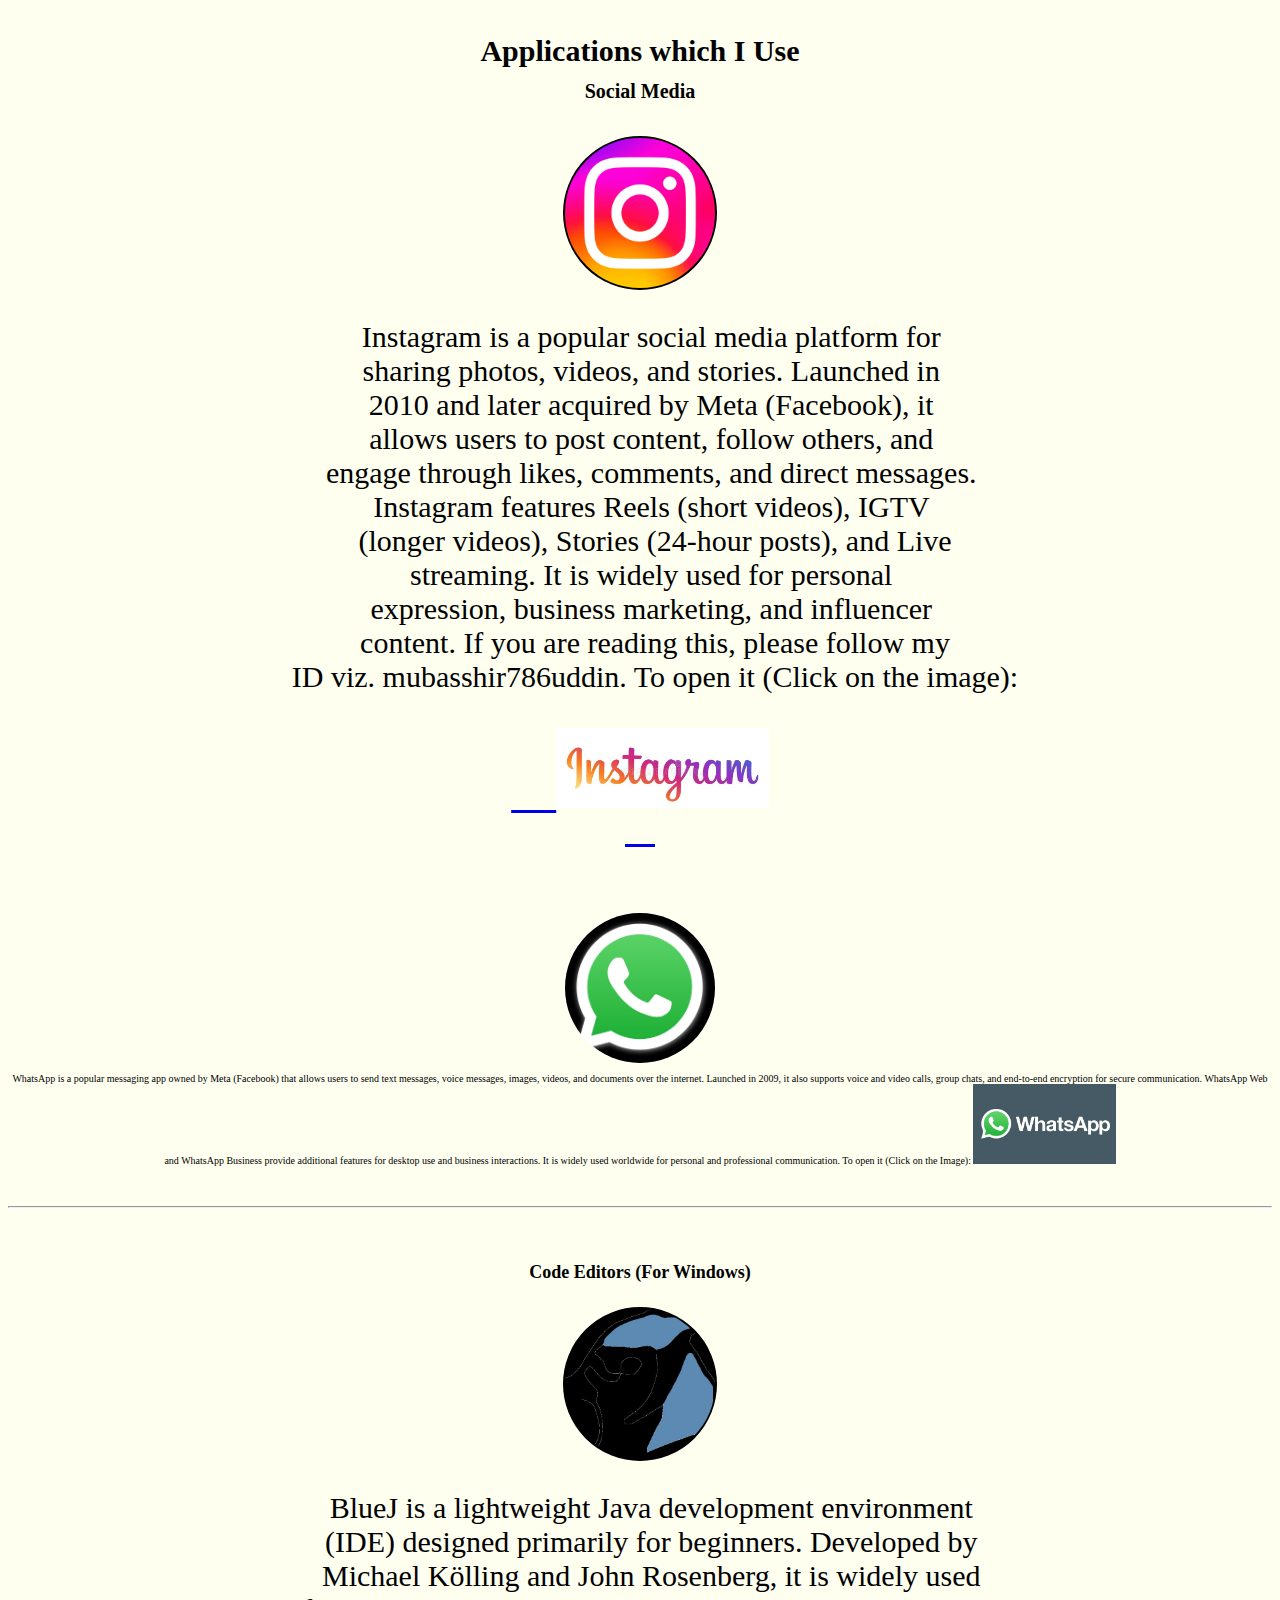
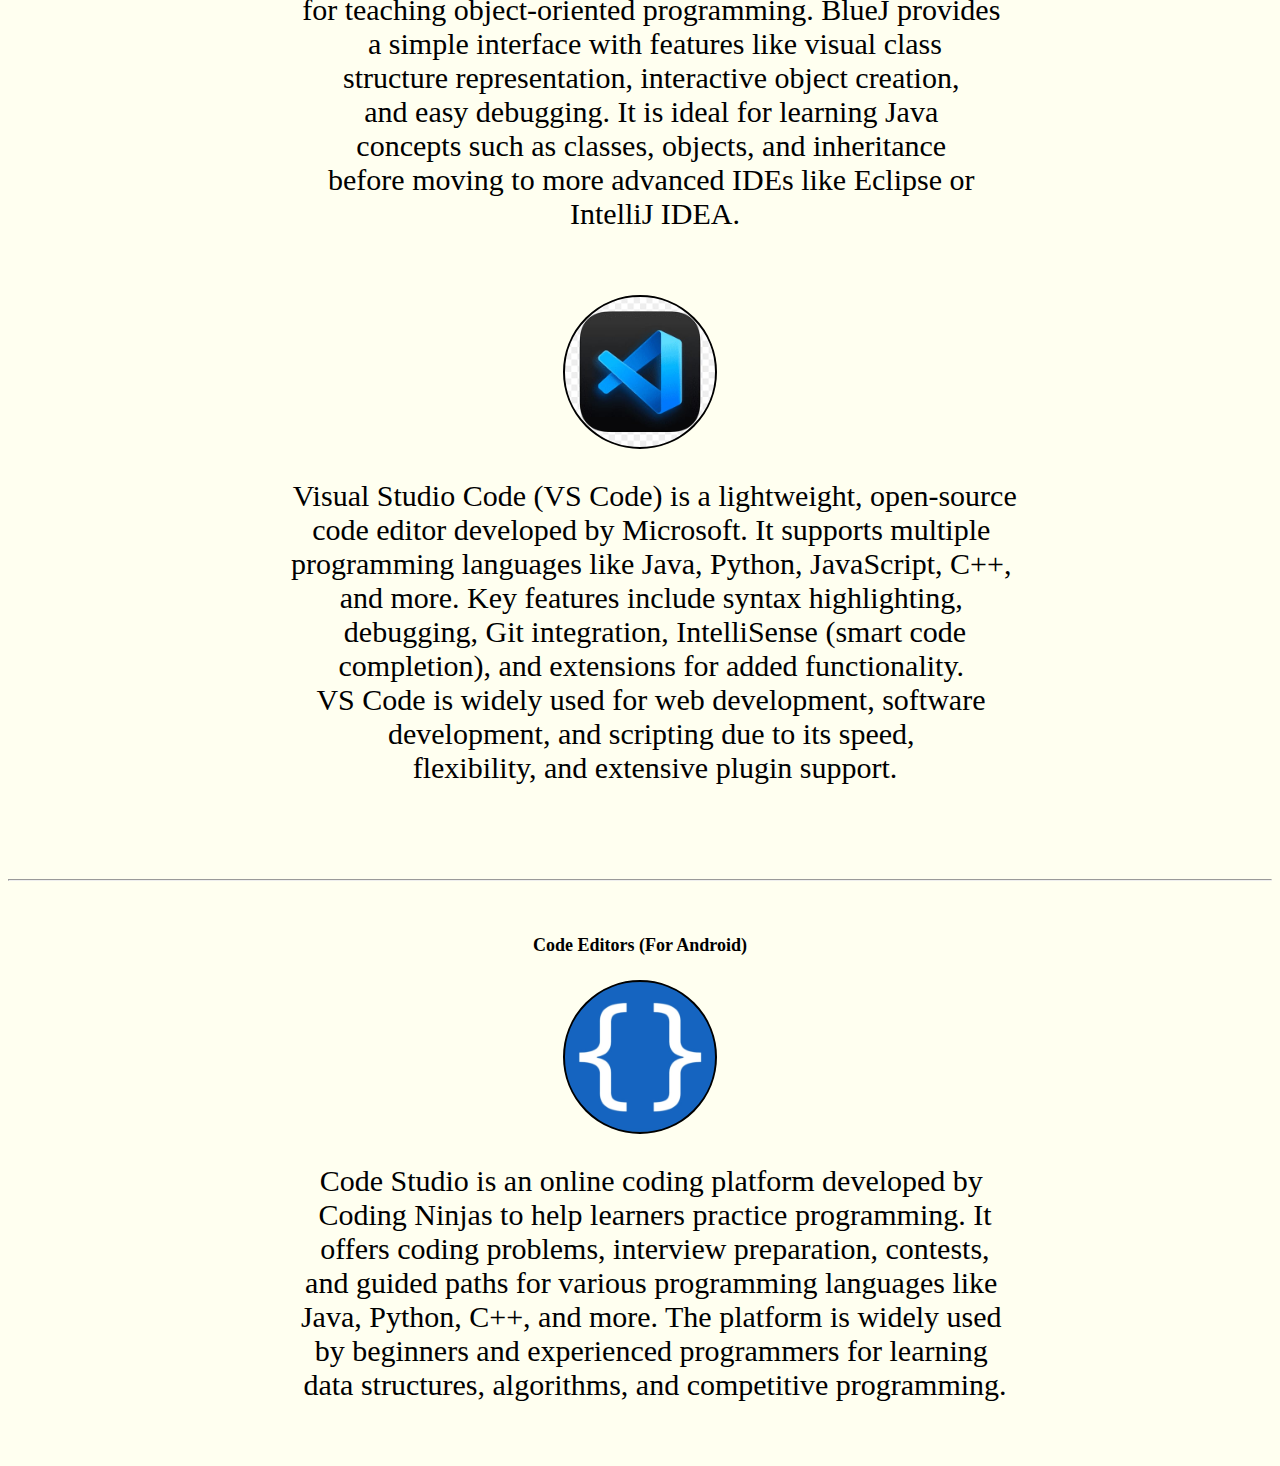
==== application.html @ 3424e520 "Update application.html" ====
<!DOCTYPE html>
<html>
<head>
  <title>Application</title>
  <link rel="stylesheet" href="styl.css">
</head>
<body>
  <header>
  <h2><b>Applications which I Use</b></h2>
  <h4>Social Media</h4>
  </header>
    <div class="container">
      <div class="profile-pic"></div>   
  </div>
  <main>
    <section>
      <pre id="one">
    Instagram is a popular social media platform for 
    sharing photos, videos, and stories. Launched in 
    2010 and later acquired by Meta (Facebook), it 
    allows users to post content, follow others, and 
    engage through likes, comments, and direct messages. 
    Instagram features Reels (short videos), IGTV 
    (longer videos), Stories (24-hour posts), and Live
    streaming. It is widely used for personal 
    expression, business marketing, and influencer 
    content. If you are reading this, please follow my
    ID viz. mubasshir786uddin. To open it (Click on the image):
    <a href="https://www.instagram.com/">
      <img src="Insta.jpg" height="80">
    </a>
      </pre>
    </section>

    <div class="container2">
      <div class="profile-pic2"></div>   
  </div>
    <section>
      <p id="three">
    WhatsApp is a popular messaging app owned by Meta 
    (Facebook) that allows users to send text messages, 
    voice messages, images, videos, and documents over the 
    internet. Launched in 2009, it also supports voice and 
    video calls, group chats, and end-to-end encryption 
    for secure communication. WhatsApp Web and WhatsApp 
    Business provide additional features for desktop use 
    and business interactions. It is widely used worldwide 
    for personal and professional communication. To open it (Click on the Image):
        
    <a href="https://www.whatsapp.com/">
      <img src="What.jpg" height="80">
    </a>
      </p>
    </section>
  </main>
  <br/>
  <hr />
  <br/>
  <h4>Code Editors (For Windows)</h4>

<div class="container3">
      <div class="profile-pic3"></div>   
  </div>
  <pre id="four">
    BlueJ is a lightweight Java development environment 
    (IDE) designed primarily for beginners. Developed by 
    Michael Kölling and John Rosenberg, it is widely used 
    for teaching object-oriented programming. BlueJ provides 
    a simple interface with features like visual class
    structure representation, interactive object creation, 
    and easy debugging. It is ideal for learning Java 
    concepts such as classes, objects, and inheritance 
    before moving to more advanced IDEs like Eclipse or 
    IntelliJ IDEA.
  </pre>

  <div class="container4">
      <div class="profile-pic4"></div>   
  </div>
  <pre id="five">
    Visual Studio Code (VS Code) is a lightweight, open-source
    code editor developed by Microsoft. It supports multiple 
    programming languages like Java, Python, JavaScript, C++, 
    and more. Key features include syntax highlighting, 
    debugging, Git integration, IntelliSense (smart code
    completion), and extensions for added functionality. 
    VS Code is widely used for web development, software 
    development, and scripting due to its speed, 
    flexibility, and extensive plugin support.
  </pre>
  <br/>
  <hr />
  <br/>
  <h4>Code Editors (For Android)</h4>

  <div class="container5">
      <div class="profile-pic5"></div>   
  </div>
  <pre id="six">
    Code Studio is an online coding platform developed by 
    Coding Ninjas to help learners practice programming. It
    offers coding problems, interview preparation, contests,
    and guided paths for various programming languages like 
    Java, Python, C++, and more. The platform is widely used 
    by beginners and experienced programmers for learning 
    data structures, algorithms, and competitive programming.
  </pre>

</body>
</html>
---- styl.css ----
body{
  background-color: #FFFFF0;
  text-align: center;
  font-family: "Times New Roman"
}
#one{
  font-size: 30px;
  font-family: "Times New Roman";
}
header{
  font-family: "Georgia";
    font-size: 22px;
 /* Keeps it fixed at the top */
    margin: 0;
    padding: 0;
    top:0;
    left: 0;
    width: 100%; /* Full width */
    background-color: #FFFFF0; /* Adjust as needed */
    text-align: center; /* Centers the text */
    padding: 10px 0; /* Adds space inside the header */
    font-size: 20px; /* Adjust font size if needed */
  line-height: 15px 
}
body {
    font-size: 18px;
}
/* Make the outer container take full viewport height */
.outer-container {
    display: flex;
    justify-content: center; /* Center horizontally */
    align-items: center; /* Center vertically */
    height: 100vh; /* Full viewport height */
}

/* Centering the image div inside */
.container {
    display: flex;
    justify-content: center;
    align-items: center;
    width: 100%; /* Ensure full width */
}

/* Styling the circular image */
.profile-pic {
    background-image: url("Instagram.png");
    background-size: cover;
    background-position: center;
    border: 2px solid black;
    height: 150px;
    width: 150px;
    border-radius: 50%;
}
/* Make the outer container take full viewport height */
.outer-container {
    display: flex;
    justify-content: center; /* Center horizontally */
    align-items: center; /* Center vertically */
    height: 100vh; /* Full viewport height */
}

/* Centering the image div inside */
.container2 {
    display: flex;
    justify-content: center;
    align-items: center;
    width: 100%; /* Ensure full width */
}

/* Styling the circular image */
.profile-pic2 {
    background-image: url("WhatsApp.png");
    background-size: cover;
    background-position: center;
    height: 150px;
    width: 150px;
    border-radius: 50%;
}
#three{
  font-family: "Times New Roman";
  font-size: 10px;
}
/* Make the outer container take full viewport height */
.outer-container {
    display: flex;
    justify-content: center; /* Center horizontally */
    align-items: center; /* Center vertically */
    height: 100vh; /* Full viewport height */
}

/* Centering the image div inside */
.container3 {
    display: flex;
    justify-content: center;
    align-items: center;
    width: 100%; /* Ensure full width */
}

/* Styling the circular image */
.profile-pic3 {
    background-image: url("Bluej.png");
    background-size: cover;
    background-position: center;
    border: 2px solid black;
    height: 150px;
    width: 150px;
    border-radius: 50%;
}
#four{
  font-family: "Times New Roman";
  font-size: 30px;
}
/* Make the outer container take full viewport height */
.outer-container {
    display: flex;
    justify-content: center; /* Center horizontally */
    align-items: center; /* Center vertically */
    height: 100vh; /* Full viewport height */
}

/* Centering the image div inside */
.container4 {
    display: flex;
    justify-content: center;
    align-items: center;
    width: 100%; /* Ensure full width */
}

/* Styling the circular image */
.profile-pic4 {
    background-image: url("VS Code.png");
    background-size: cover;
    background-position: center;
    border: 2px solid black;
    height: 150px;
    width: 150px;
    border-radius: 50%;
}
#five{
  font-family: "Times New Roman";
  font-size: 30px;
}
/* Make the outer container take full viewport height */
.outer-container {
    display: flex;
    justify-content: center; /* Center horizontally */
    align-items: center; /* Center vertically */
    height: 100vh; /* Full viewport height */
}

/* Centering the image div inside */
.container5 {
    display: flex;
    justify-content: center;
    align-items: center;
    width: 100%; /* Ensure full width */
}

/* Styling the circular image */
.profile-pic5 {
    background-image: url("Code.jpg");
    background-size: cover;
    background-position: center;
    border: 2px solid black;
    height: 150px;
    width: 150px;
    border-radius: 50%;
}
#six{
  font-family: "Times New Roman";
  font-size: 30px;
}
/* Medium devices (Tablets: 768px - 1024px) */
@media (max-width: 1024px) {
    body {
        font-size: 16px;
    }
}

/* Small devices (Mobile phones: 480px - 768px) */
@media (max-width: 768px) {
    body {
        font-size: 14px;
    }
}

/* Extra small devices (Very small phones: below 480px) */
@media (max-width: 480px) {
    body {
        font-size: 12px;
    }
}
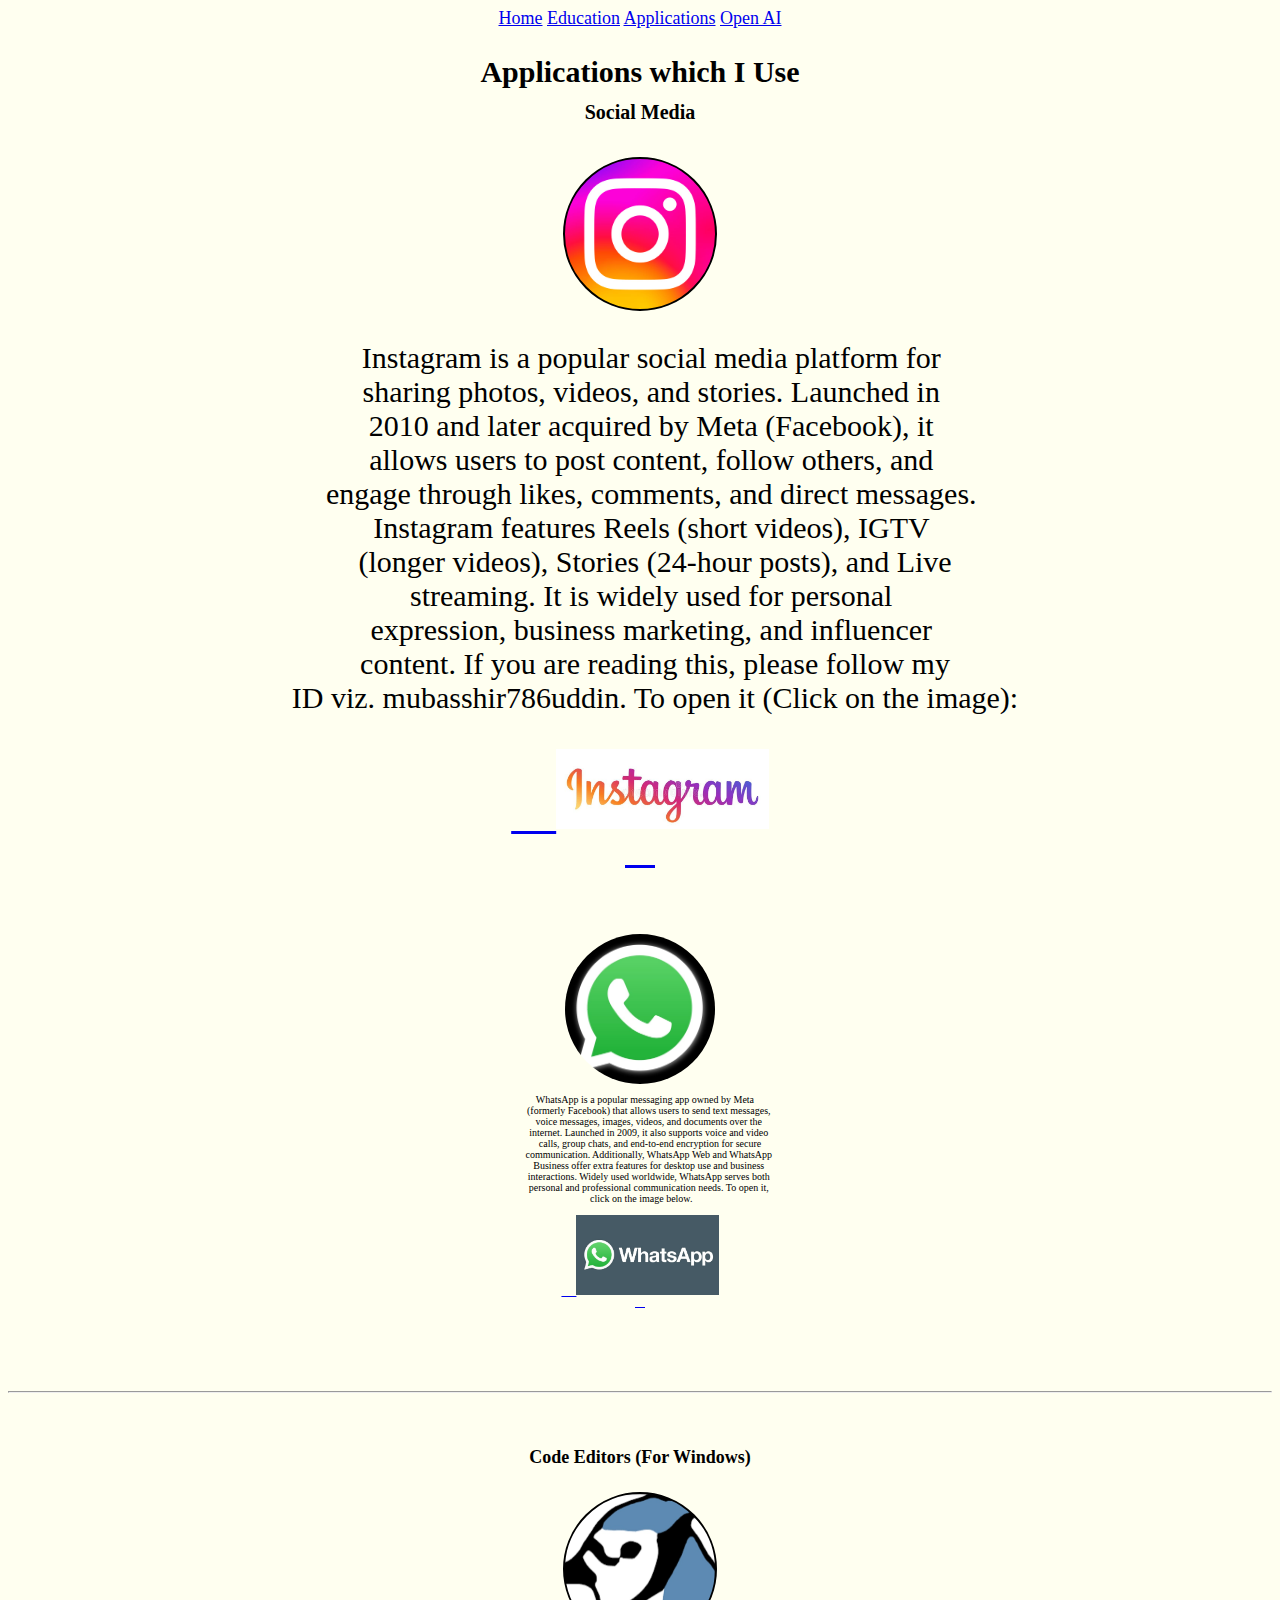
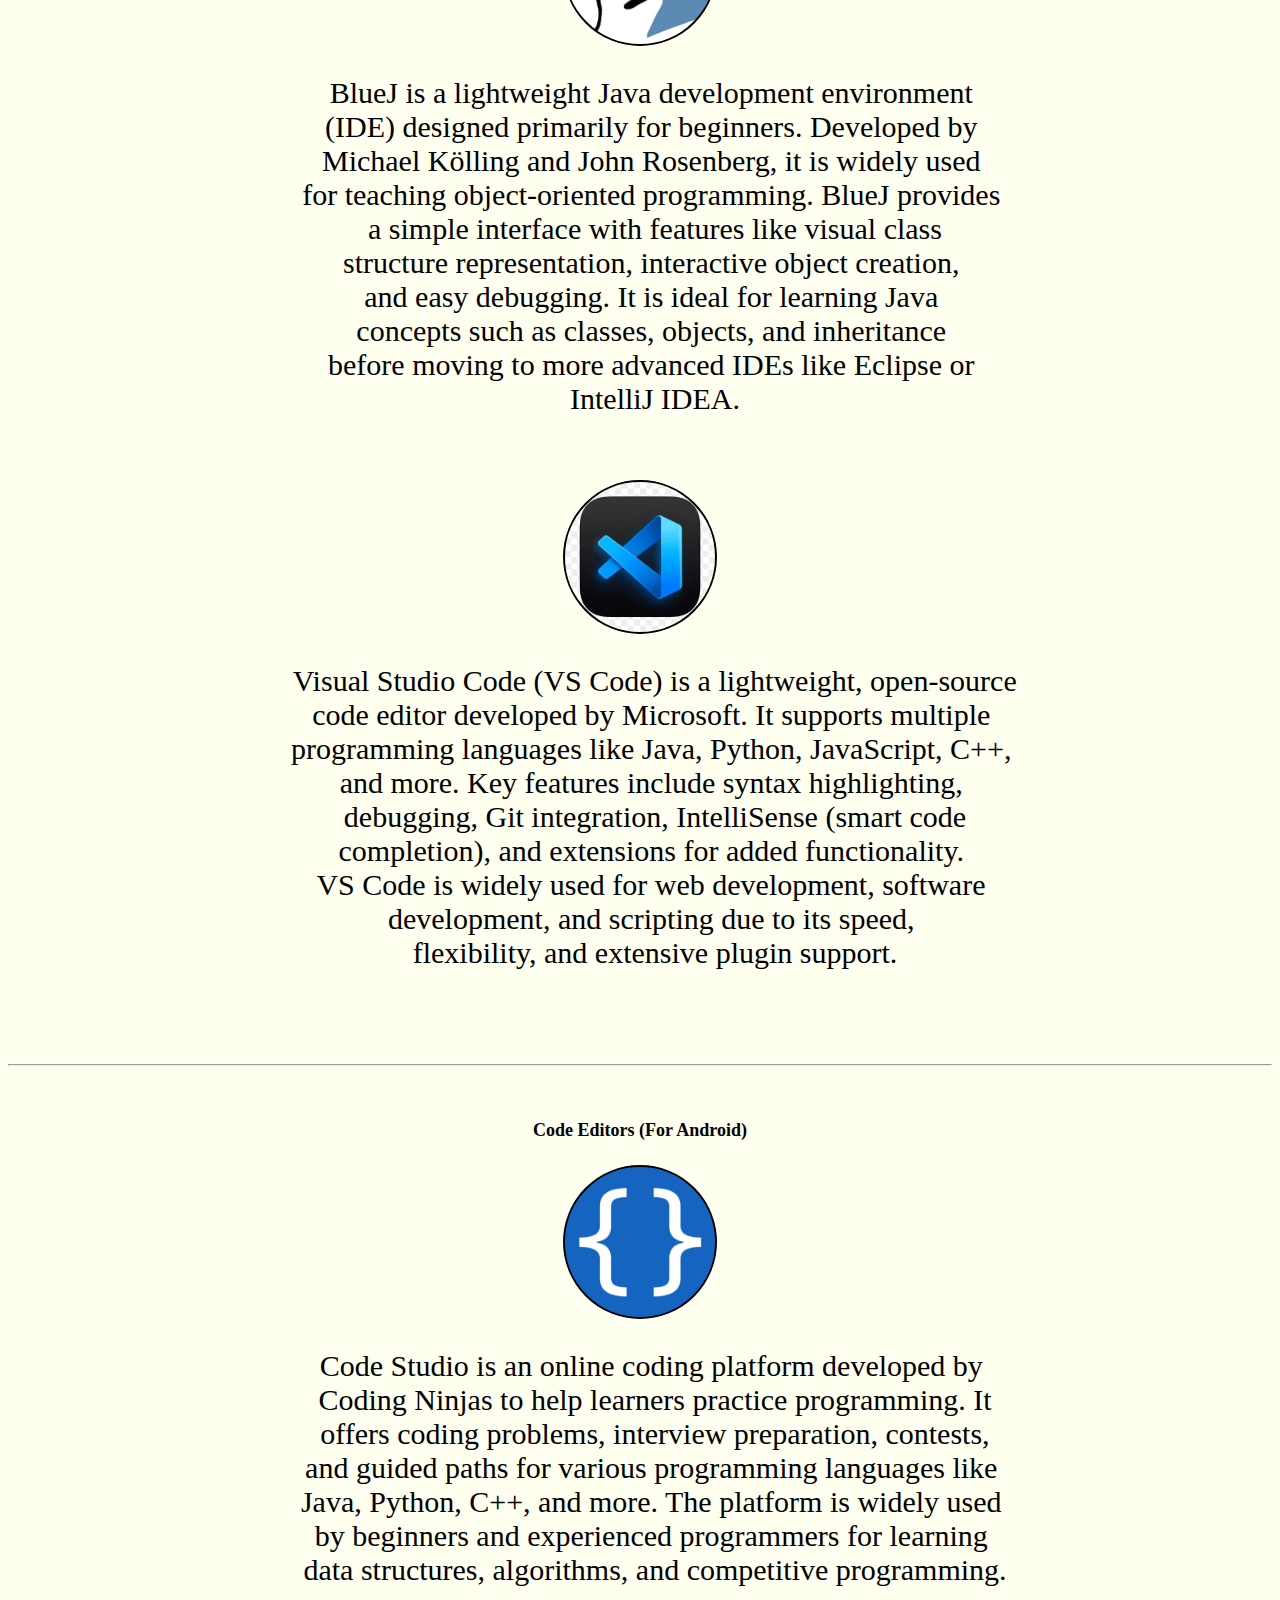
==== commit a8ecaabc: "Update application.html" ====
--- a/application.html
+++ b/application.html
@@ -2,9 +2,18 @@
 <html>
 <head>
   <title>Application</title>
+  <link rel="preconnect" href="https://fonts.googleapis.com">
+<link rel="preconnect" href="https://fonts.gstatic.com" crossorigin>
+<link href="https://fonts.googleapis.com/css2?family=Cookie&family=Corinthia:wght@400;700&family=Engagement&family=Luxurious+Script&family=Pacifico&family=Ubuntu:ital,wght@0,300;0,400;0,500;0,700;1,300;1,400;1,500;1,700&display=swap" rel="stylesheet">
   <link rel="stylesheet" href="styl.css">
 </head>
 <body>
+  <div id="navbar">
+        <a href="index.html">Home</a>
+        <a href="Education.html">Education</a>
+        <a href="application.html">Applications</a>
+          <a href="https://chatgpt.com/">Open AI</a>
+  </div>
   <header>
   <h2><b>Applications which I Use</b></h2>
   <h4>Social Media</h4>
@@ -36,17 +45,17 @@
       <div class="profile-pic2"></div>   
   </div>
     <section>
-      <p id="three">
-    WhatsApp is a popular messaging app owned by Meta 
-    (Facebook) that allows users to send text messages, 
-    voice messages, images, videos, and documents over the 
-    internet. Launched in 2009, it also supports voice and 
-    video calls, group chats, and end-to-end encryption 
-    for secure communication. WhatsApp Web and WhatsApp 
-    Business provide additional features for desktop use 
-    and business interactions. It is widely used worldwide 
-    for personal and professional communication. To open it (Click on the Image):
-        
+      <pre id="three">
+    WhatsApp is a popular messaging app owned by Meta
+        (formerly Facebook) that allows users to send text messages, 
+        voice messages, images, videos, and documents over the 
+        internet. Launched in 2009, it also supports voice and video 
+        calls, group chats, and end-to-end encryption for secure
+        communication. Additionally, WhatsApp Web and WhatsApp 
+        Business offer extra features for desktop use and business 
+        interactions. Widely used worldwide, WhatsApp serves both 
+        personal and professional communication needs. To open it, 
+        click on the image below.       
     <a href="https://www.whatsapp.com/">
       <img src="What.jpg" height="80">
     </a>
@@ -107,4 +116,4 @@
   </pre>
 
 </body>
-</html>
+</html>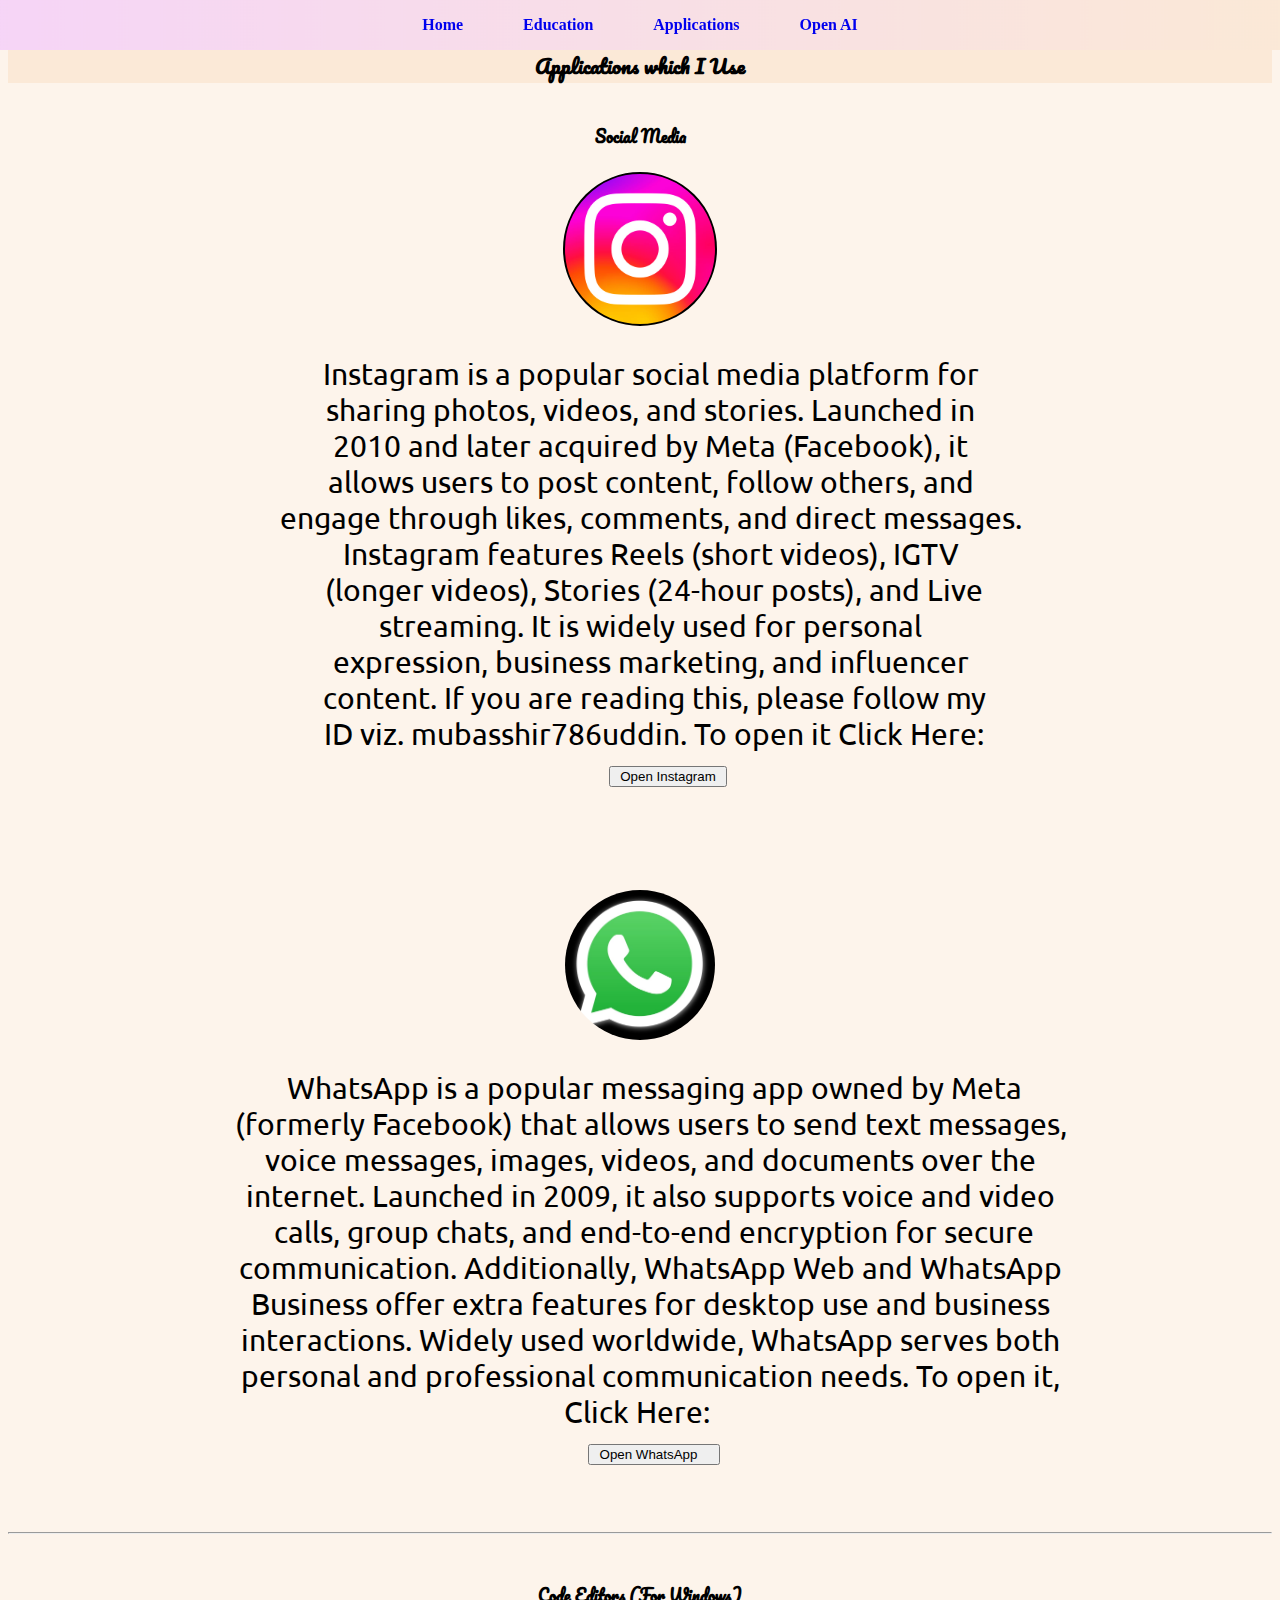
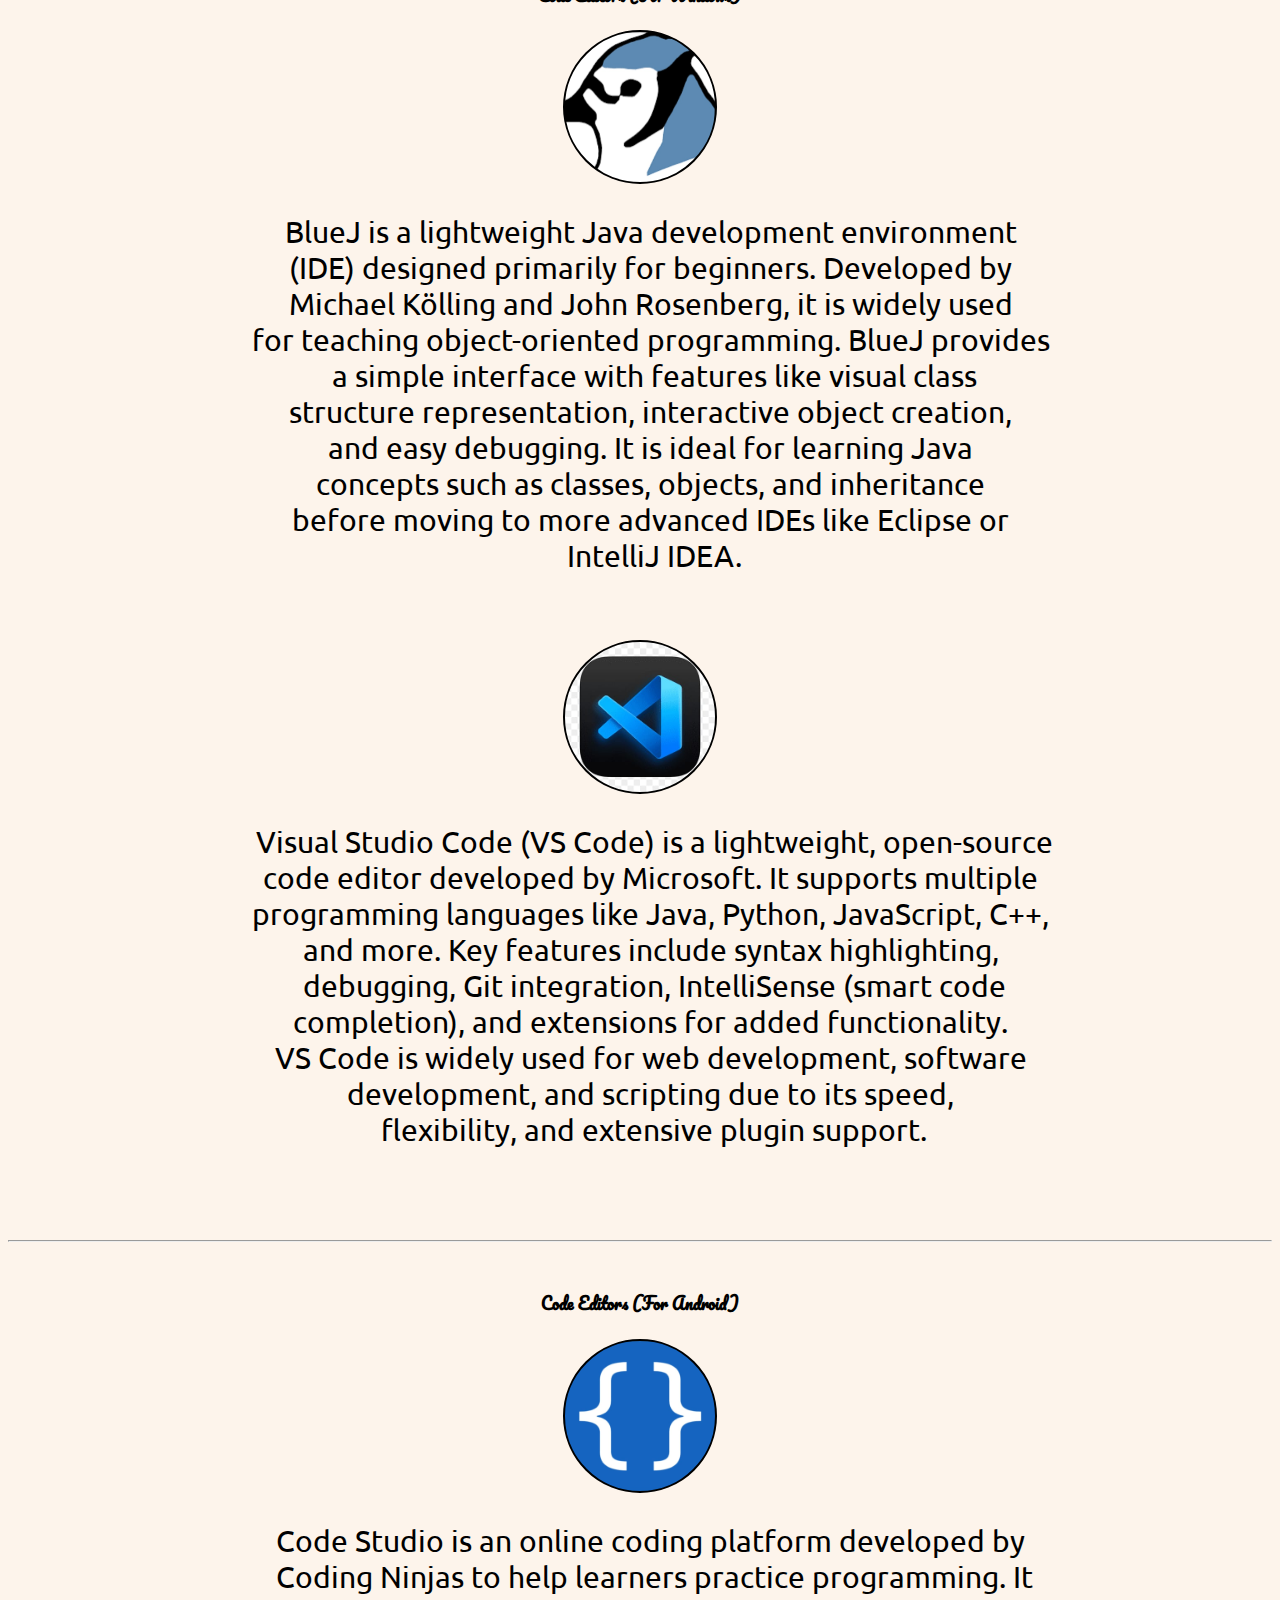
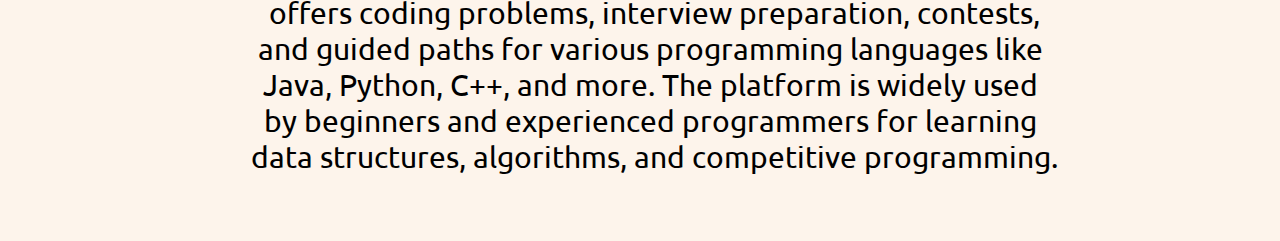
==== commit 1657ddf9: "Update application.html" ====
--- a/application.html
+++ b/application.html
@@ -3,8 +3,8 @@
 <head>
   <title>Application</title>
   <link rel="preconnect" href="https://fonts.googleapis.com">
-<link rel="preconnect" href="https://fonts.gstatic.com" crossorigin>
-<link href="https://fonts.googleapis.com/css2?family=Cookie&family=Corinthia:wght@400;700&family=Engagement&family=Luxurious+Script&family=Pacifico&family=Ubuntu:ital,wght@0,300;0,400;0,500;0,700;1,300;1,400;1,500;1,700&display=swap" rel="stylesheet">
+  <link rel="preconnect" href="https://fonts.gstatic.com" crossorigin>
+  <link href="https://fonts.googleapis.com/css2?family=Cookie&family=Corinthia:wght@400;700&family=Engagement&family=Luxurious+Script&family=Pacifico&family=Ubuntu:ital,wght@0,300;0,400;0,500;0,700;1,300;1,400;1,500;1,700&display=swap" rel="stylesheet">
   <link rel="stylesheet" href="styl.css">
 </head>
 <body>
@@ -12,16 +12,19 @@
         <a href="index.html">Home</a>
         <a href="Education.html">Education</a>
         <a href="application.html">Applications</a>
-          <a href="https://chatgpt.com/">Open AI</a>
+        <a href="https://chatgpt.com/">Open AI</a>
   </div>
+
   <header>
-  <h2><b>Applications which I Use</b></h2>
-  <h4>Social Media</h4>
+    <h2><b>Applications which I Use</b></h2>
   </header>
+  </br>
+  <!-- Social Media Section -->
+  <div class="section" id="social-media">
+    <h4>Social Media</h4>
     <div class="container">
       <div class="profile-pic"></div>   
-  </div>
-  <main>
+    </div>
     <section>
       <pre id="one">
     Instagram is a popular social media platform for 
@@ -34,43 +37,40 @@
     streaming. It is widely used for personal 
     expression, business marketing, and influencer 
     content. If you are reading this, please follow my
-    ID viz. mubasshir786uddin. To open it (Click on the image):
-    <a href="https://www.instagram.com/">
-      <img src="Insta.jpg" height="80">
+    ID viz. mubasshir786uddin. To open it Click Here:
+        <button class="butt" id="abc"> Open Instagram </button>
     </a>
       </pre>
     </section>
-
     <div class="container2">
       <div class="profile-pic2"></div>   
-  </div>
+    </div>
     <section>
       <pre id="three">
     WhatsApp is a popular messaging app owned by Meta
-        (formerly Facebook) that allows users to send text messages, 
-        voice messages, images, videos, and documents over the 
-        internet. Launched in 2009, it also supports voice and video 
-        calls, group chats, and end-to-end encryption for secure
-        communication. Additionally, WhatsApp Web and WhatsApp 
-        Business offer extra features for desktop use and business 
-        interactions. Widely used worldwide, WhatsApp serves both 
-        personal and professional communication needs. To open it, 
-        click on the image below.       
-    <a href="https://www.whatsapp.com/">
-      <img src="What.jpg" height="80">
-    </a>
-      </p>
+    (formerly Facebook) that allows users to send text messages, 
+    voice messages, images, videos, and documents over the 
+    internet. Launched in 2009, it also supports voice and video 
+    calls, group chats, and end-to-end encryption for secure
+    communication. Additionally, WhatsApp Web and WhatsApp 
+    Business offer extra features for desktop use and business 
+    interactions. Widely used worldwide, WhatsApp serves both 
+    personal and professional communication needs. To open it, 
+    Click Here:     
+    <button class="butt" id="def"> Open WhatsApp <i class="fa-brands fa-whatsapp"> </i>  </button>
+      </pre>
     </section>
-  </main>
-  <br/>
+  </div>
   <hr />
-  <br/>
-  <h4>Code Editors (For Windows)</h4>
+  <br />
+  <!-- Code Editors for Windows Section -->
+  <div class="section" id="code-editors-windows">
+    <h4>Code Editors (For Windows)</h4>
 
-<div class="container3">
+    <div class="container3">
       <div class="profile-pic3"></div>   
-  </div>
-  <pre id="four">
+    </div>
+    <pre id="four">
     BlueJ is a lightweight Java development environment 
     (IDE) designed primarily for beginners. Developed by 
     Michael Kölling and John Rosenberg, it is widely used 
@@ -81,12 +81,12 @@
     concepts such as classes, objects, and inheritance 
     before moving to more advanced IDEs like Eclipse or 
     IntelliJ IDEA.
-  </pre>
+    </pre>
 
-  <div class="container4">
+    <div class="container4">
       <div class="profile-pic4"></div>   
-  </div>
-  <pre id="five">
+    </div>
+    <pre id="five">
     Visual Studio Code (VS Code) is a lightweight, open-source
     code editor developed by Microsoft. It supports multiple 
     programming languages like Java, Python, JavaScript, C++, 
@@ -96,16 +96,21 @@
     VS Code is widely used for web development, software 
     development, and scripting due to its speed, 
     flexibility, and extensive plugin support.
-  </pre>
+    </pre>
+  </div>
+
   <br/>
   <hr />
   <br/>
-  <h4>Code Editors (For Android)</h4>
 
-  <div class="container5">
+  <!-- Code Editors for Android Section -->
+  <div class="section" id="code-editors-android">
+    <h4>Code Editors (For Android)</h4>
+
+    <div class="container5">
       <div class="profile-pic5"></div>   
-  </div>
-  <pre id="six">
+    </div>
+    <pre id="six">
     Code Studio is an online coding platform developed by 
     Coding Ninjas to help learners practice programming. It
     offers coding problems, interview preparation, contests,
@@ -113,7 +118,7 @@
     Java, Python, C++, and more. The platform is widely used 
     by beginners and experienced programmers for learning 
     data structures, algorithms, and competitive programming.
-  </pre>
-
+    </pre>
+  </div>
 </body>
 </html>--- a/styl.css
+++ b/styl.css
@@ -1,47 +1,84 @@
-body{
-  background-color: #FFFFF0;
-  text-align: center;
-  font-family: "Times New Roman"
-}
-#one{
-  font-size: 30px;
-  font-family: "Times New Roman";
-}
-header{
-  font-family: "Georgia";
-    font-size: 22px;
- /* Keeps it fixed at the top */
-    margin: 0;
-    padding: 0;
-    top:0;
-    left: 0;
-    width: 100%; /* Full width */
-    background-color: #FFFFF0; /* Adjust as needed */
-    text-align: center; /* Centers the text */
-    padding: 10px 0; /* Adds space inside the header */
-    font-size: 20px; /* Adjust font size if needed */
-  line-height: 15px 
-}
 body {
-    font-size: 18px;
-}
-/* Make the outer container take full viewport height */
-.outer-container {
-    display: flex;
-    justify-content: center; /* Center horizontally */
-    align-items: center; /* Center vertically */
-    height: 100vh; /* Full viewport height */
+    background-color: rgba(251,233,215,0.50);
+    text-align: center;
+    font-family: "Times New Roman";
+    padding-top: 40px; /* Added this to push content below navbar */
 }
 
-/* Centering the image div inside */
-.container {
+#navbar {
+    position: fixed;
+    top: 0; /* Ensure it's at the very top */
+    left: 0; /* Ensure it spans full width */
+    width: 100%;
+    height: 50px;
+    background-image: url(coolor.png);
+    background-size: cover;
     display: flex;
     justify-content: center;
     align-items: center;
-    width: 100%; /* Ensure full width */
+    gap: 60px;
+    z-index: 1000; /* Ensures navbar stays on top of other content */
 }
 
-/* Styling the circular image */
+#navbar a {
+    text-decoration: none;
+    font-weight: bold;
+}
+#navbar a:hover {
+    color: black;
+    border: 2px solid black;
+    border-radius: 5px; /* Rounded corners */
+    padding: 8px 12px; /* Ensures spacing inside the border */
+    cursor: pointer;
+}
+#one {
+    font-size: 30px;
+    font-family: "Ubuntu";
+}
+#three{
+    font-size: 30px;
+    font-family: "Ubuntu";
+}
+#four{
+    font-size: 30px;
+    font-family: "Ubuntu";
+}
+#five{
+    font-size: 30px;
+    font-family: "Ubuntu";
+}
+#six{
+    font-size: 30px;
+    font-family: "Ubuntu";
+}
+
+h2 {
+    padding-top: 70px;
+    font-family: "Pacifico";
+    font-size: 22px;
+    margin: 0;
+    padding: 0;
+    top: 0;
+    left: 0;
+    width: 100%;
+    background-color: rgb(251,233,215);
+    text-align: center;
+    padding: 10px 0;
+    font-size: 20px;
+    line-height: 15px;
+}
+h2:hover{
+    text-shadow: 3px 3px 5px rgba(0,0,0,0.3);
+    cursor: pointer;
+} 
+
+.container, .container2, .container3, .container4, .container5 {
+    display: flex;
+    justify-content: center;
+    align-items: center;
+    width: 100%;
+}
+
 .profile-pic {
     background-image: url("Instagram.png");
     background-size: cover;
@@ -51,23 +88,7 @@
     width: 150px;
     border-radius: 50%;
 }
-/* Make the outer container take full viewport height */
-.outer-container {
-    display: flex;
-    justify-content: center; /* Center horizontally */
-    align-items: center; /* Center vertically */
-    height: 100vh; /* Full viewport height */
-}
 
-/* Centering the image div inside */
-.container2 {
-    display: flex;
-    justify-content: center;
-    align-items: center;
-    width: 100%; /* Ensure full width */
-}
-
-/* Styling the circular image */
 .profile-pic2 {
     background-image: url("WhatsApp.png");
     background-size: cover;
@@ -76,27 +97,7 @@
     width: 150px;
     border-radius: 50%;
 }
-#three{
-  font-family: "Times New Roman";
-  font-size: 10px;
-}
-/* Make the outer container take full viewport height */
-.outer-container {
-    display: flex;
-    justify-content: center; /* Center horizontally */
-    align-items: center; /* Center vertically */
-    height: 100vh; /* Full viewport height */
-}
 
-/* Centering the image div inside */
-.container3 {
-    display: flex;
-    justify-content: center;
-    align-items: center;
-    width: 100%; /* Ensure full width */
-}
-
-/* Styling the circular image */
 .profile-pic3 {
     background-image: url("Bluej.png");
     background-size: cover;
@@ -106,27 +107,7 @@
     width: 150px;
     border-radius: 50%;
 }
-#four{
-  font-family: "Times New Roman";
-  font-size: 30px;
-}
-/* Make the outer container take full viewport height */
-.outer-container {
-    display: flex;
-    justify-content: center; /* Center horizontally */
-    align-items: center; /* Center vertically */
-    height: 100vh; /* Full viewport height */
-}
 
-/* Centering the image div inside */
-.container4 {
-    display: flex;
-    justify-content: center;
-    align-items: center;
-    width: 100%; /* Ensure full width */
-}
-
-/* Styling the circular image */
 .profile-pic4 {
     background-image: url("VS Code.png");
     background-size: cover;
@@ -136,27 +117,7 @@
     width: 150px;
     border-radius: 50%;
 }
-#five{
-  font-family: "Times New Roman";
-  font-size: 30px;
-}
-/* Make the outer container take full viewport height */
-.outer-container {
-    display: flex;
-    justify-content: center; /* Center horizontally */
-    align-items: center; /* Center vertically */
-    height: 100vh; /* Full viewport height */
-}
 
-/* Centering the image div inside */
-.container5 {
-    display: flex;
-    justify-content: center;
-    align-items: center;
-    width: 100%; /* Ensure full width */
-}
-
-/* Styling the circular image */
 .profile-pic5 {
     background-image: url("Code.jpg");
     background-size: cover;
@@ -166,27 +127,20 @@
     width: 150px;
     border-radius: 50%;
 }
-#six{
-  font-family: "Times New Roman";
-  font-size: 30px;
-}
-/* Medium devices (Tablets: 768px - 1024px) */
-@media (max-width: 1024px) {
-    body {
-        font-size: 16px;
-    }
+
+h4 {
+    font-family: "Pacifico";
 }
 
-/* Small devices (Mobile phones: 480px - 768px) */
-@media (max-width: 768px) {
-    body {
-        font-size: 14px;
-    }
+/* Responsive Design */
+@media (max-width: 1024px) {
+    body { font-size: 16px; }
 }
 
-/* Extra small devices (Very small phones: below 480px) */
+@media (max-width: 768px) {
+    body { font-size: 14px; }
+}
+
 @media (max-width: 480px) {
-    body {
-        font-size: 12px;
-    }
-}
+    body { font-size: 12px; }
+}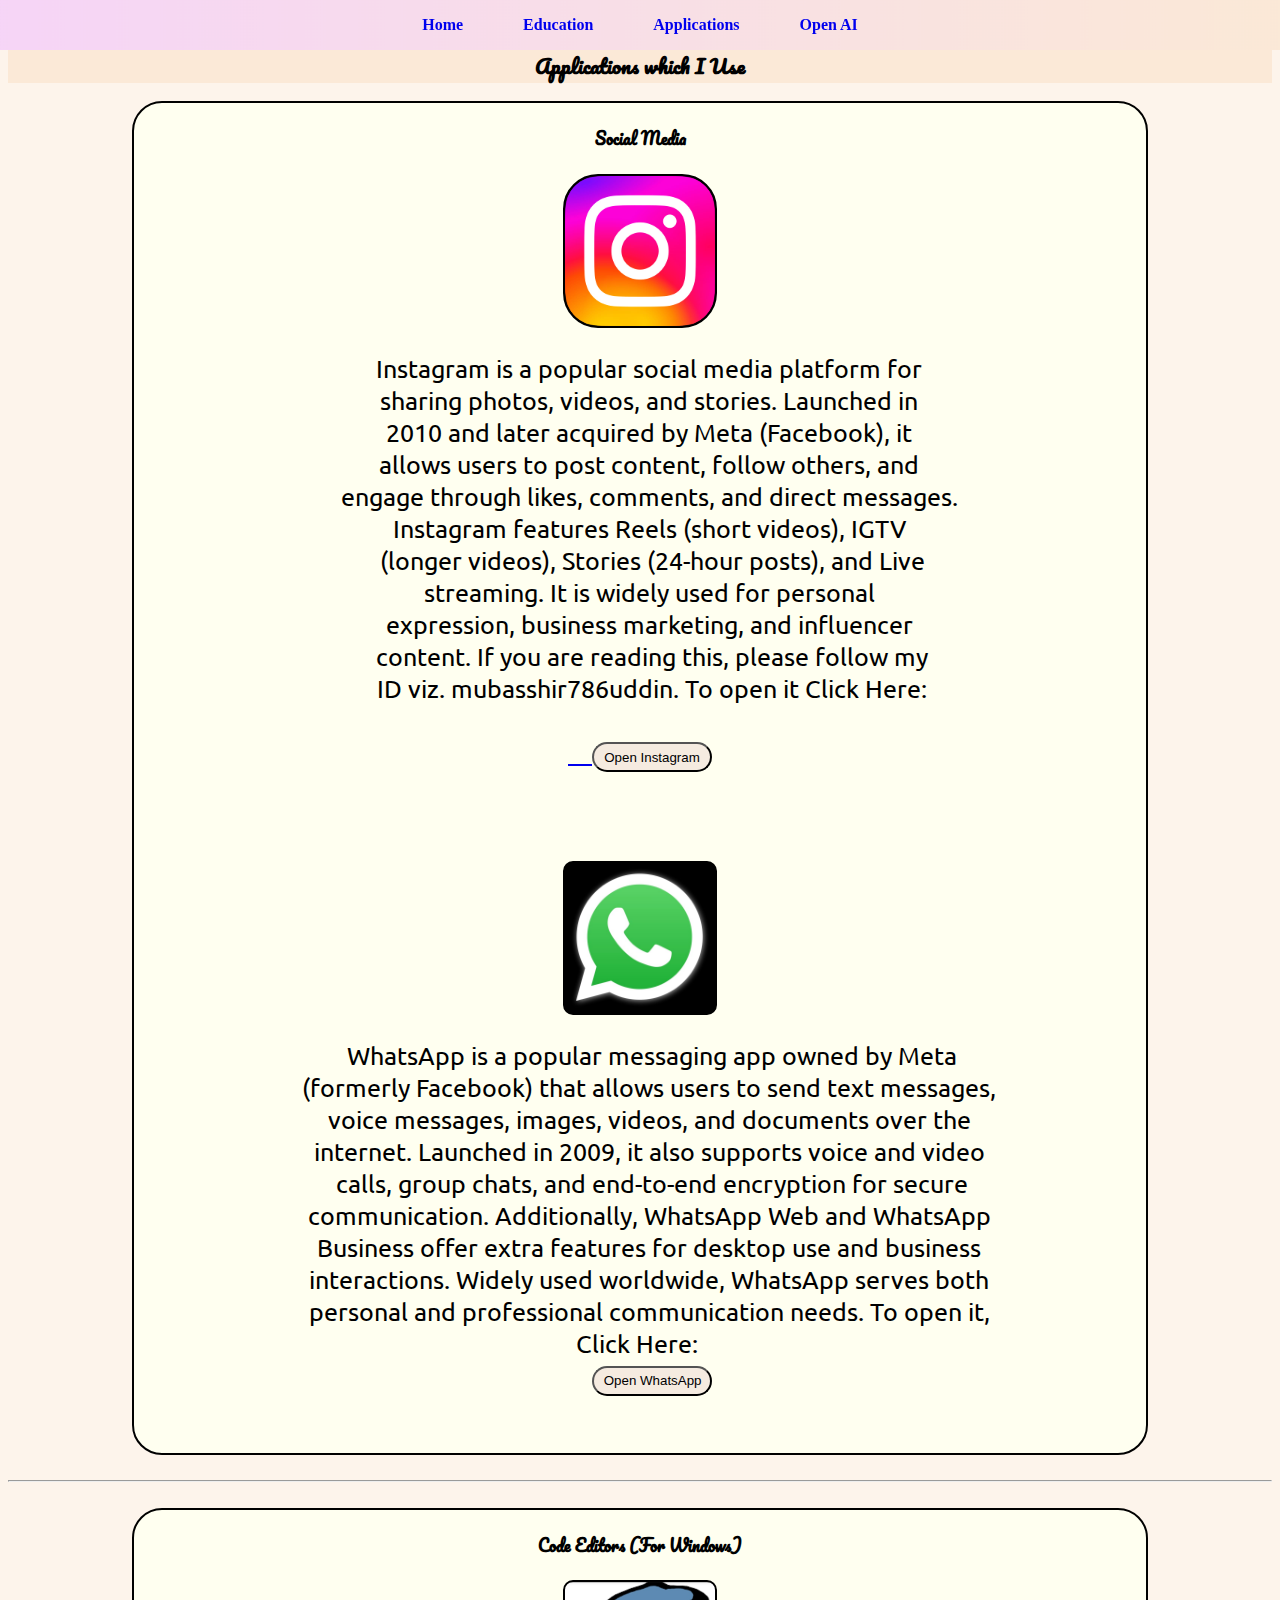
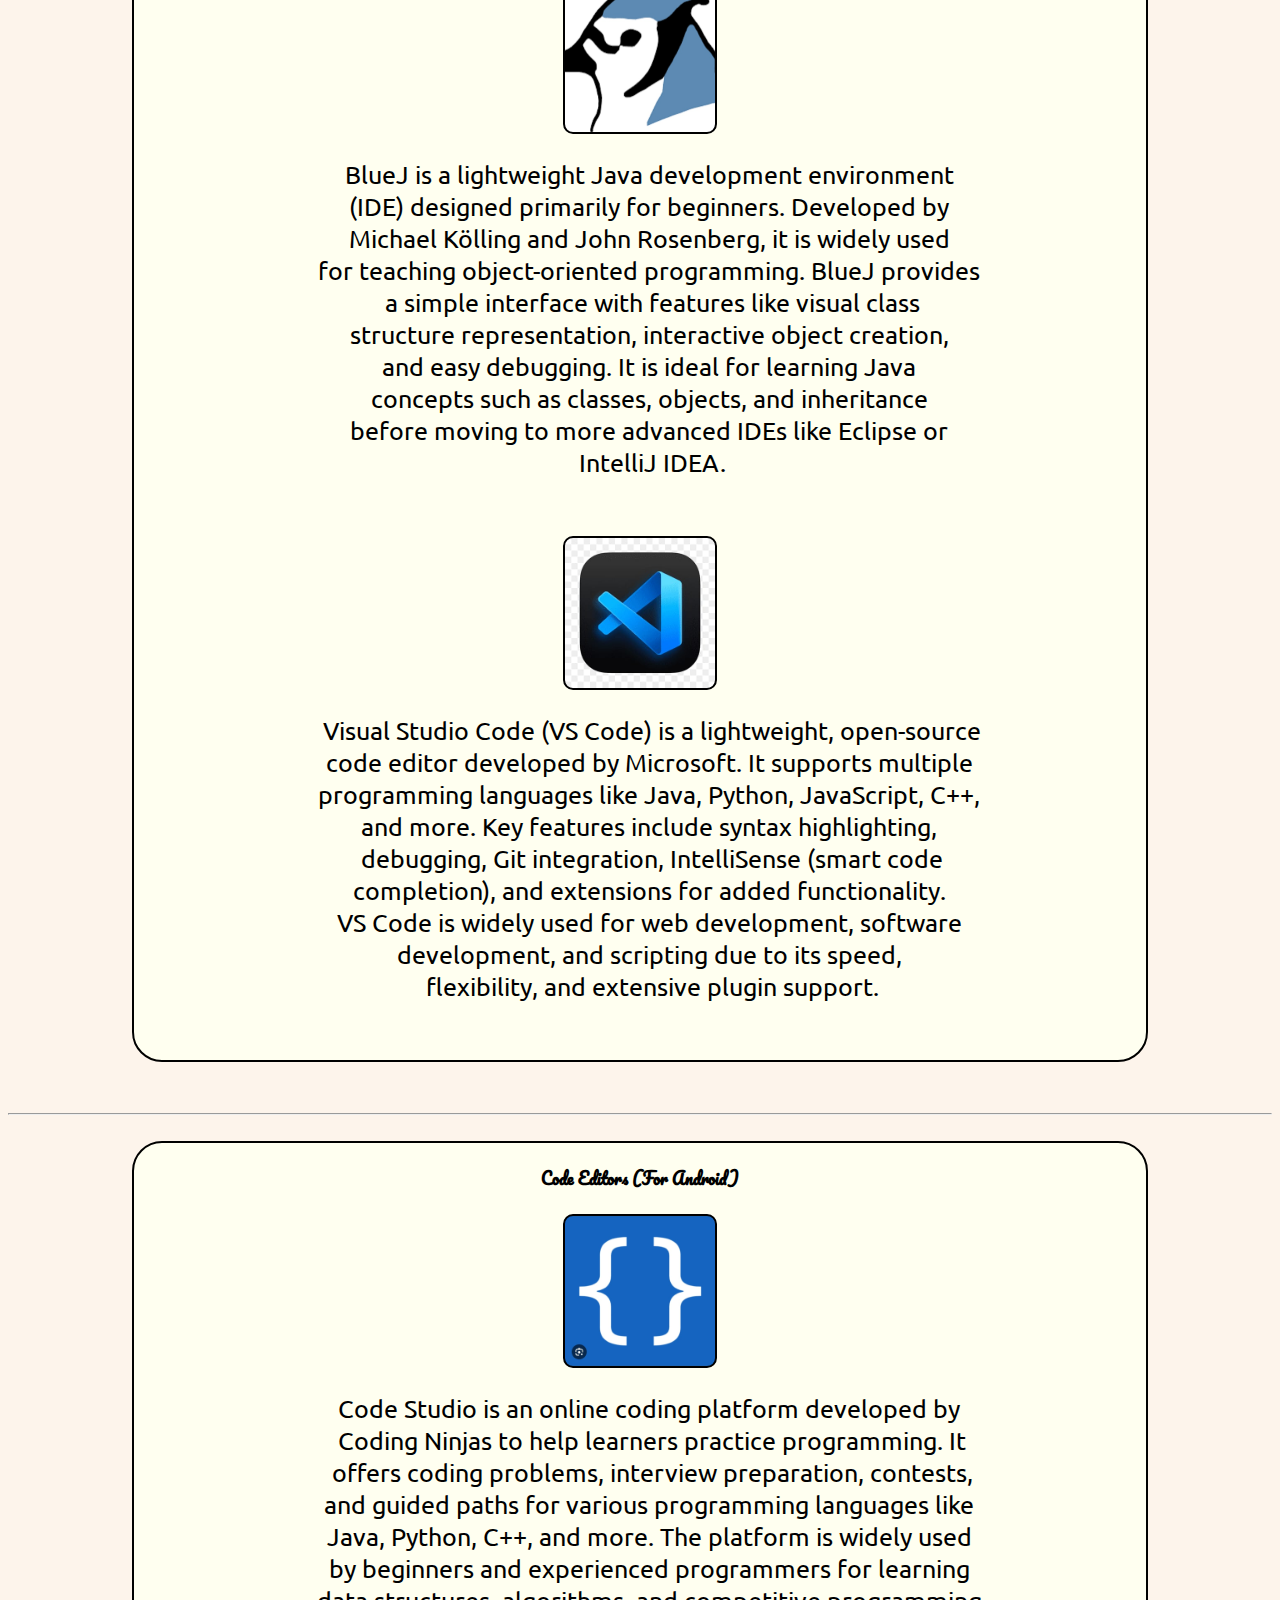
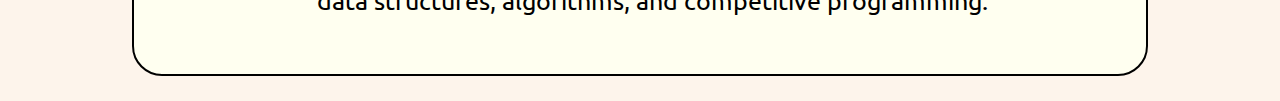
==== commit 0b2e5e2f: "Update application.html" ====
--- a/application.html
+++ b/application.html
@@ -38,8 +38,9 @@
     expression, business marketing, and influencer 
     content. If you are reading this, please follow my
     ID viz. mubasshir786uddin. To open it Click Here:
-        <button class="butt" id="abc"> Open Instagram </button>
-    </a>
+        <a href="https://www.instagram.com">
+    <button class="butt" id="abc"> Open Instagram </button>
+</a>
       </pre>
     </section>
     <div class="container2">
--- a/styl.css
+++ b/styl.css
@@ -24,6 +24,44 @@
     text-decoration: none;
     font-weight: bold;
 }
+.section{
+    display: flex;
+    flex-direction: column;
+    align-items: center;
+    background-color: rgb(255,255,240);
+    border: 2px solid black;
+    width: 80%;
+    border-radius: 30px;
+    padding: -5px;
+    margin: auto;
+     margin-bottom : 25px;
+    z-index: -2;
+}
+
+button{
+    height: 30px;
+    width: 120px;
+    text-align: center;
+    background-color: #F5EBE0;
+    border-radius: 20px;
+    cursor: pointer;
+}
+#abc:hover{
+    background-color: #D62976;
+    color: white;
+}
+#def:hover{
+    background-color: #075E54;
+    color: white;
+}
+/*@keyframes colorchange {
+    from {
+        background-color: #F5EBE0;
+    }
+    to {
+        background-color: blueviolet;"/
+    }
+}*/
 #navbar a:hover {
     color: black;
     border: 2px solid black;
@@ -32,23 +70,23 @@
     cursor: pointer;
 }
 #one {
-    font-size: 30px;
+    font-size: 25px;
     font-family: "Ubuntu";
 }
 #three{
-    font-size: 30px;
+    font-size: 25px;
     font-family: "Ubuntu";
 }
 #four{
-    font-size: 30px;
+    font-size: 25px;
     font-family: "Ubuntu";
 }
 #five{
-    font-size: 30px;
+    font-size: 25px;
     font-family: "Ubuntu";
 }
 #six{
-    font-size: 30px;
+    font-size: 25px;
     font-family: "Ubuntu";
 }
 
@@ -78,6 +116,12 @@
     align-items: center;
     width: 100%;
 }
+@keyframes img1{
+   0%{margin-left:100%;}
+}
+@keyframes img2{
+   0%{margin-right:100%;}
+}
 
 .profile-pic {
     background-image: url("Instagram.png");
@@ -86,16 +130,19 @@
     border: 2px solid black;
     height: 150px;
     width: 150px;
-    border-radius: 50%;
+    border-radius: 35px;
+    animation: img1 5s linear 1s 1 normal forwards;
 }
 
 .profile-pic2 {
     background-image: url("WhatsApp.png");
     background-size: cover;
     background-position: center;
+    border: 2px solid black;
     height: 150px;
     width: 150px;
-    border-radius: 50%;
+    border-radius: 10px;
+    animation: img2 5s linear 1s 1 normal forwards;
 }
 
 .profile-pic3 {
@@ -105,7 +152,8 @@
     border: 2px solid black;
     height: 150px;
     width: 150px;
-    border-radius: 50%;
+    border-radius: 10px;
+    animation: img1 5s linear 1s 1 normal forwards;
 }
 
 .profile-pic4 {
@@ -115,7 +163,8 @@
     border: 2px solid black;
     height: 150px;
     width: 150px;
-    border-radius: 50%;
+    border-radius: 10px;
+    animation: img2 5s linear 1s 1 normal forwards;
 }
 
 .profile-pic5 {
@@ -125,7 +174,8 @@
     border: 2px solid black;
     height: 150px;
     width: 150px;
-    border-radius: 50%;
+    border-radius: 10px;
+    animation: img1 5s linear 1s 1 normal forwards;
 }
 
 h4 {
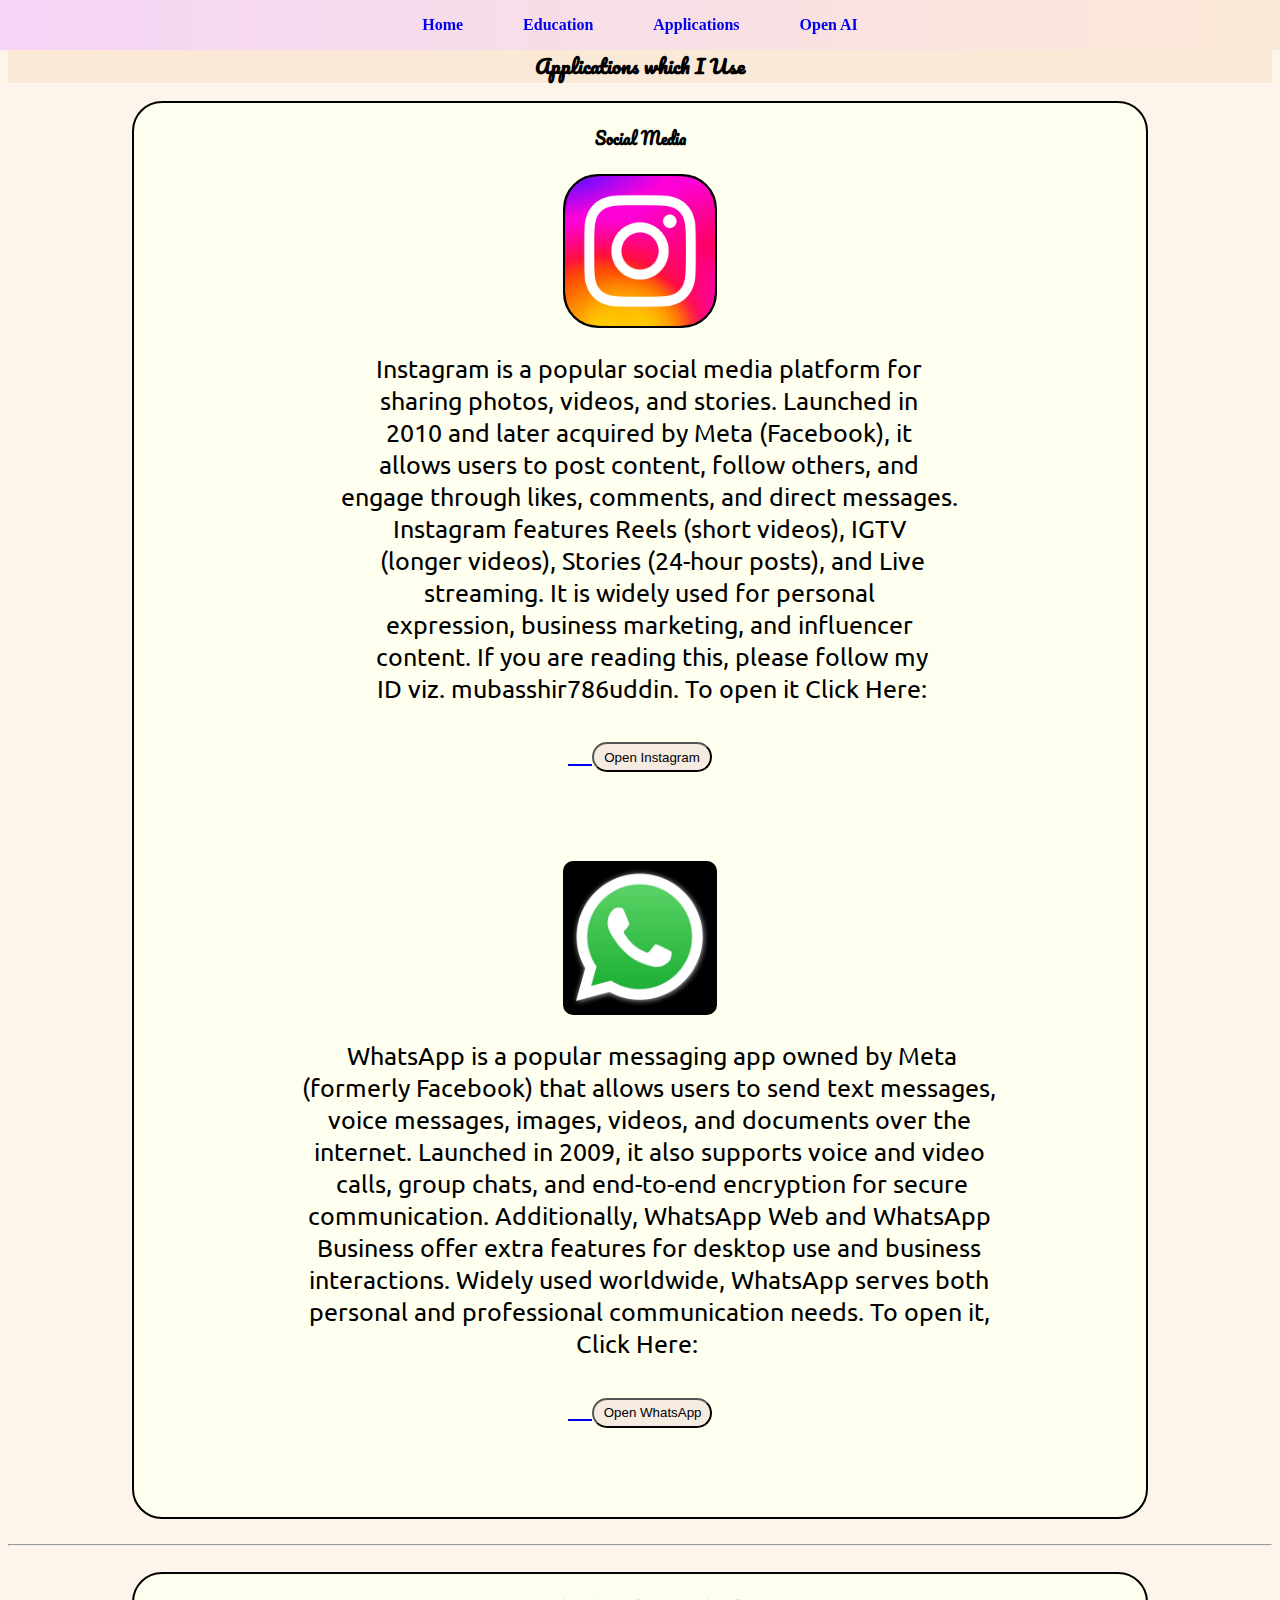
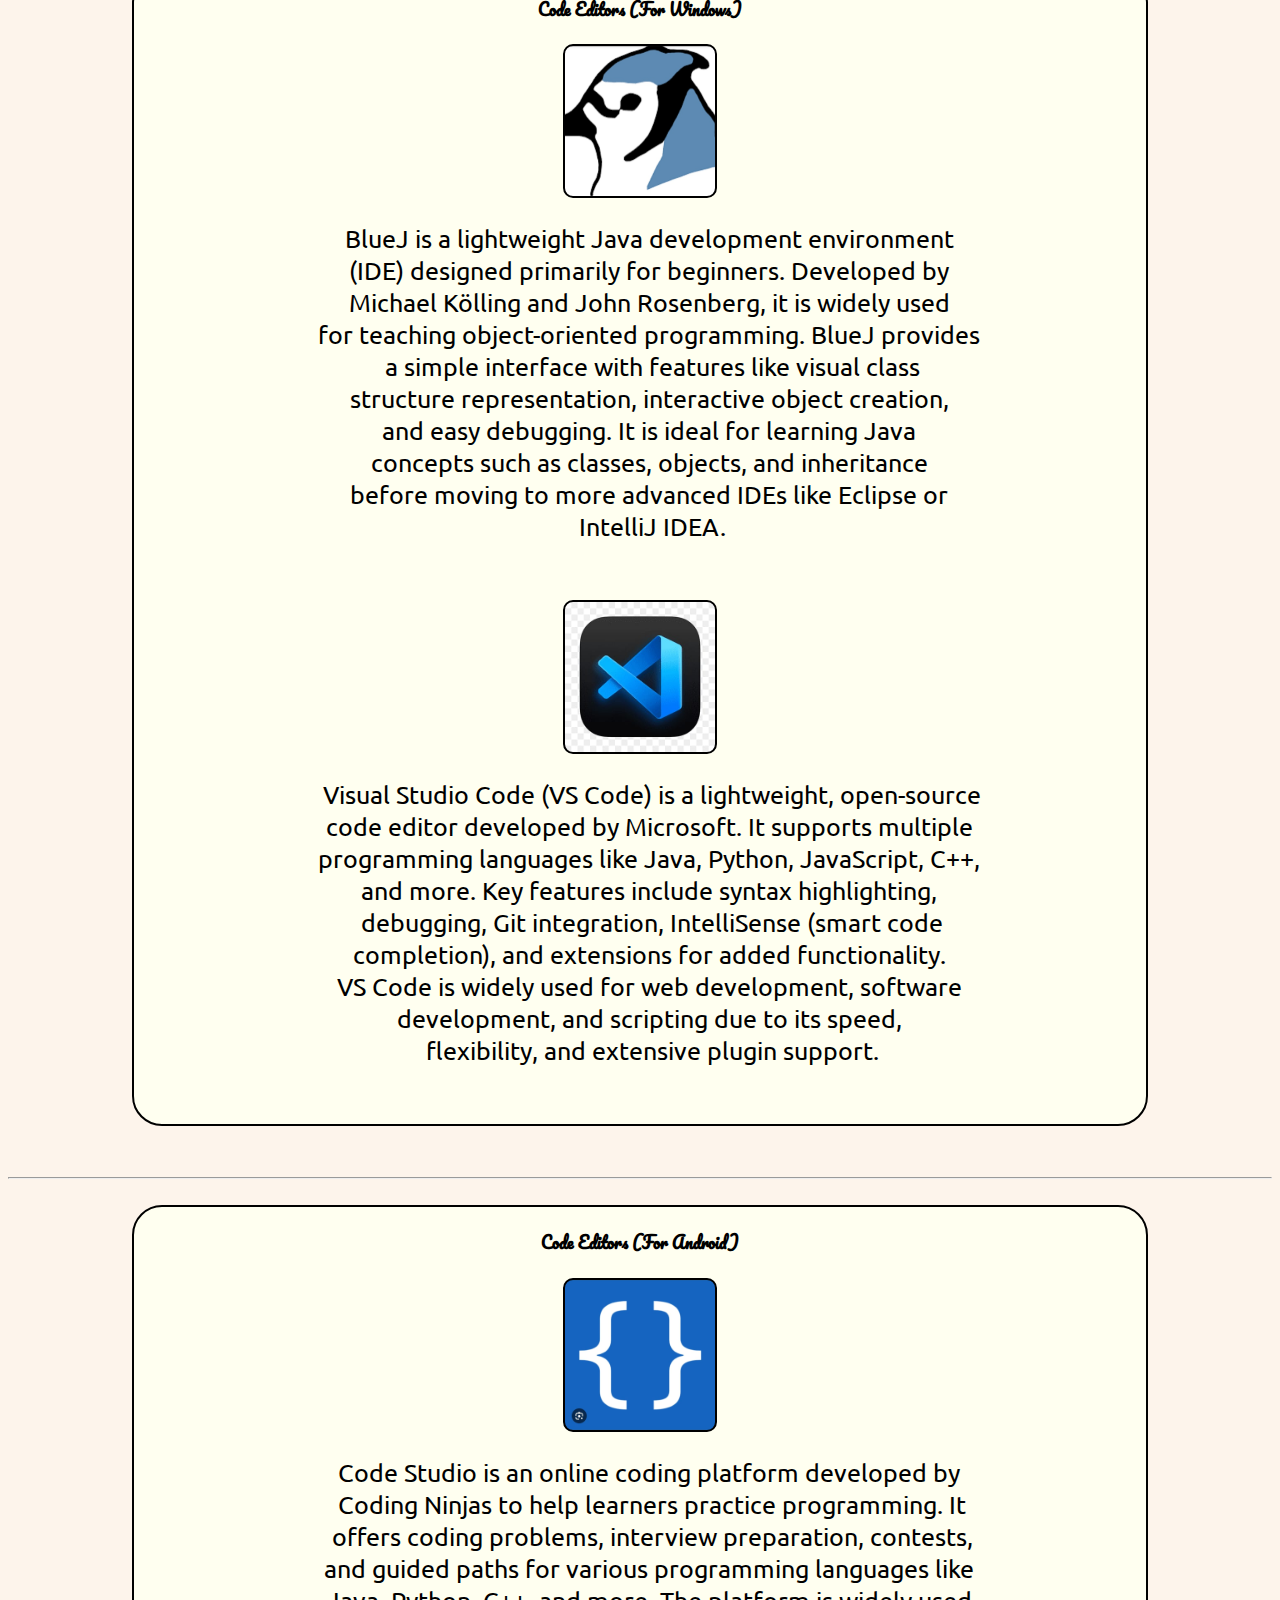
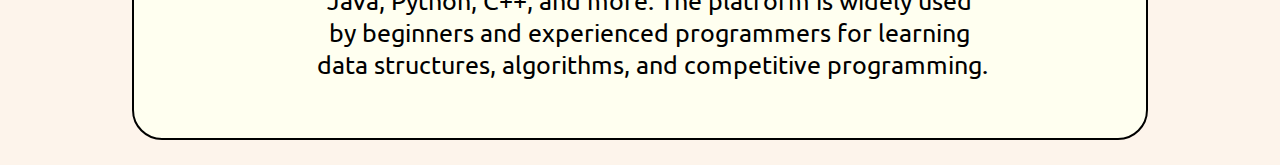
==== commit bf15d9a0: "Update application.html" ====
--- a/application.html
+++ b/application.html
@@ -38,7 +38,7 @@
     expression, business marketing, and influencer 
     content. If you are reading this, please follow my
     ID viz. mubasshir786uddin. To open it Click Here:
-        <a href="https://www.instagram.com">
+        <a href="https://www.instagram.com/">
     <button class="butt" id="abc"> Open Instagram </button>
 </a>
       </pre>
@@ -58,7 +58,9 @@
     interactions. Widely used worldwide, WhatsApp serves both 
     personal and professional communication needs. To open it, 
     Click Here:     
-    <button class="butt" id="def"> Open WhatsApp <i class="fa-brands fa-whatsapp"> </i>  </button>
+    <a href="https://www.whatsapp.com/">
+    <button class="butt" id="def"> Open WhatsApp </button>
+</a>
       </pre>
     </section>
   </div>
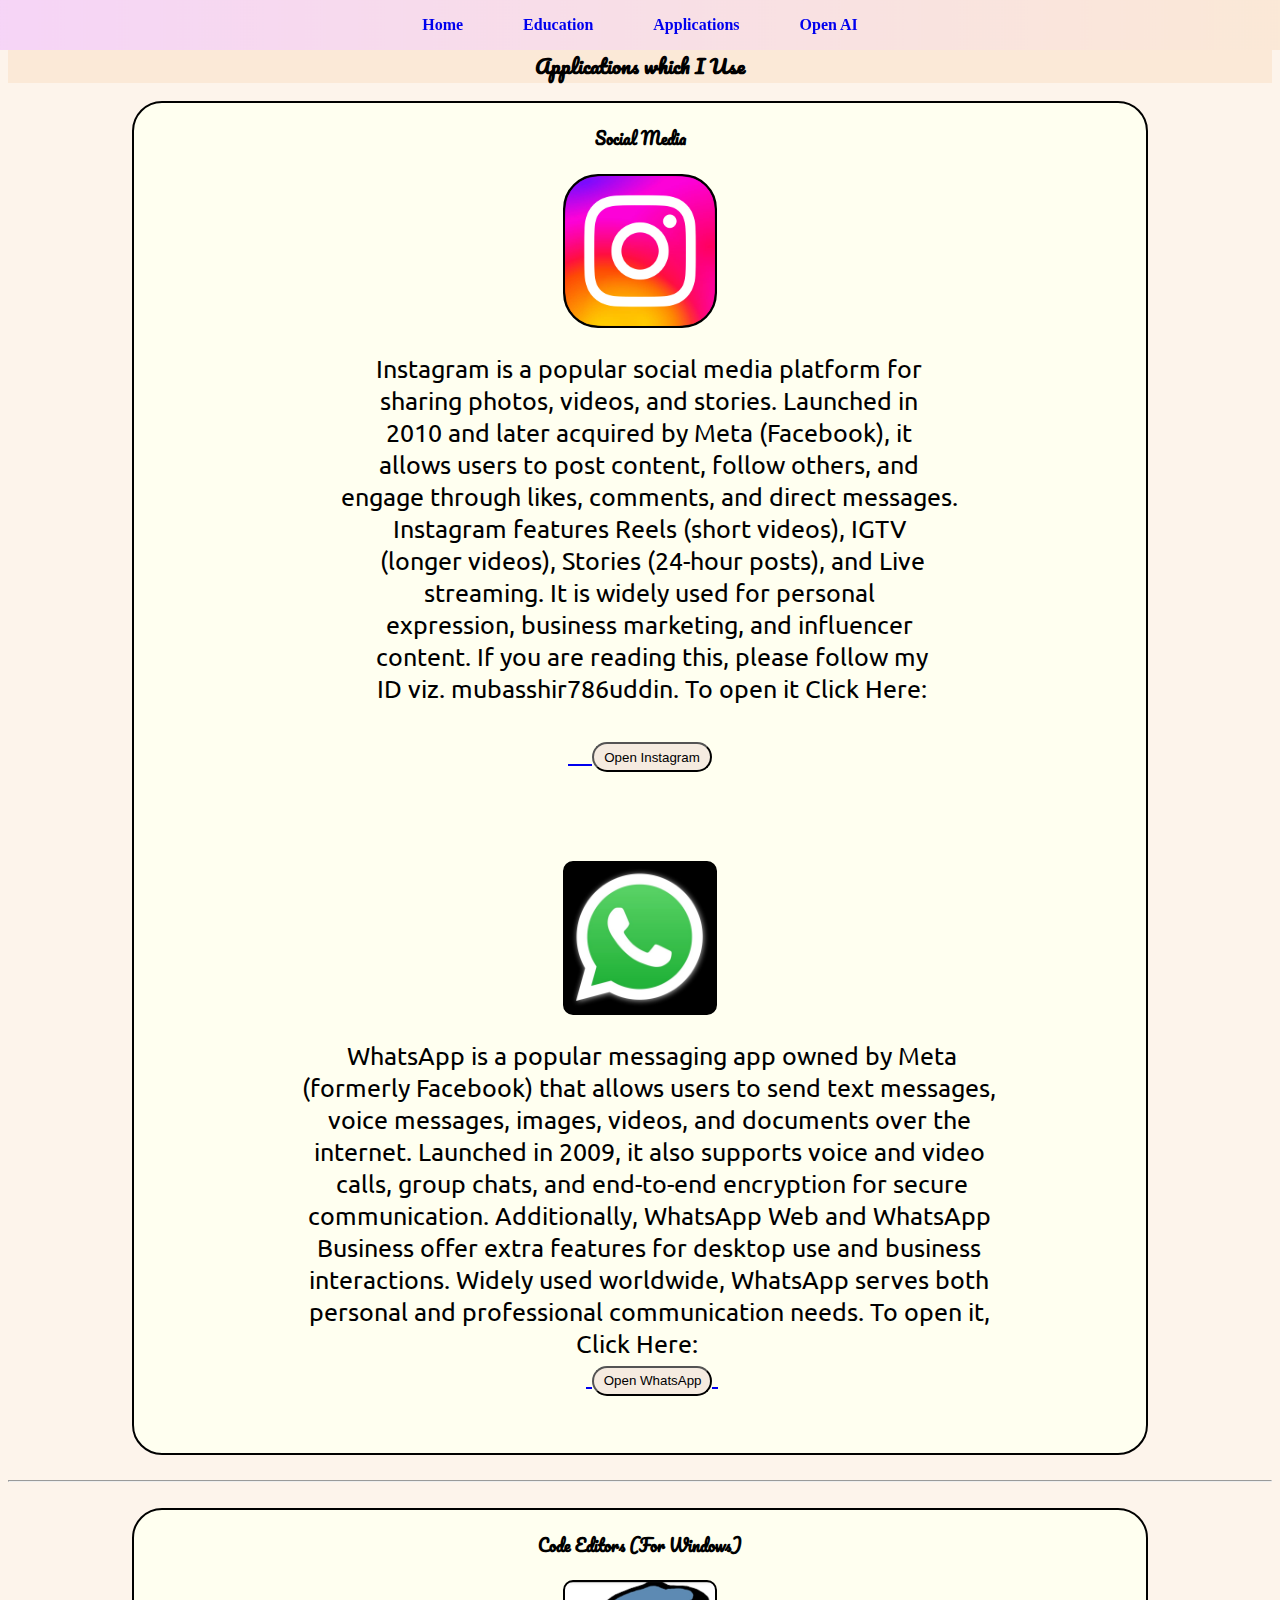
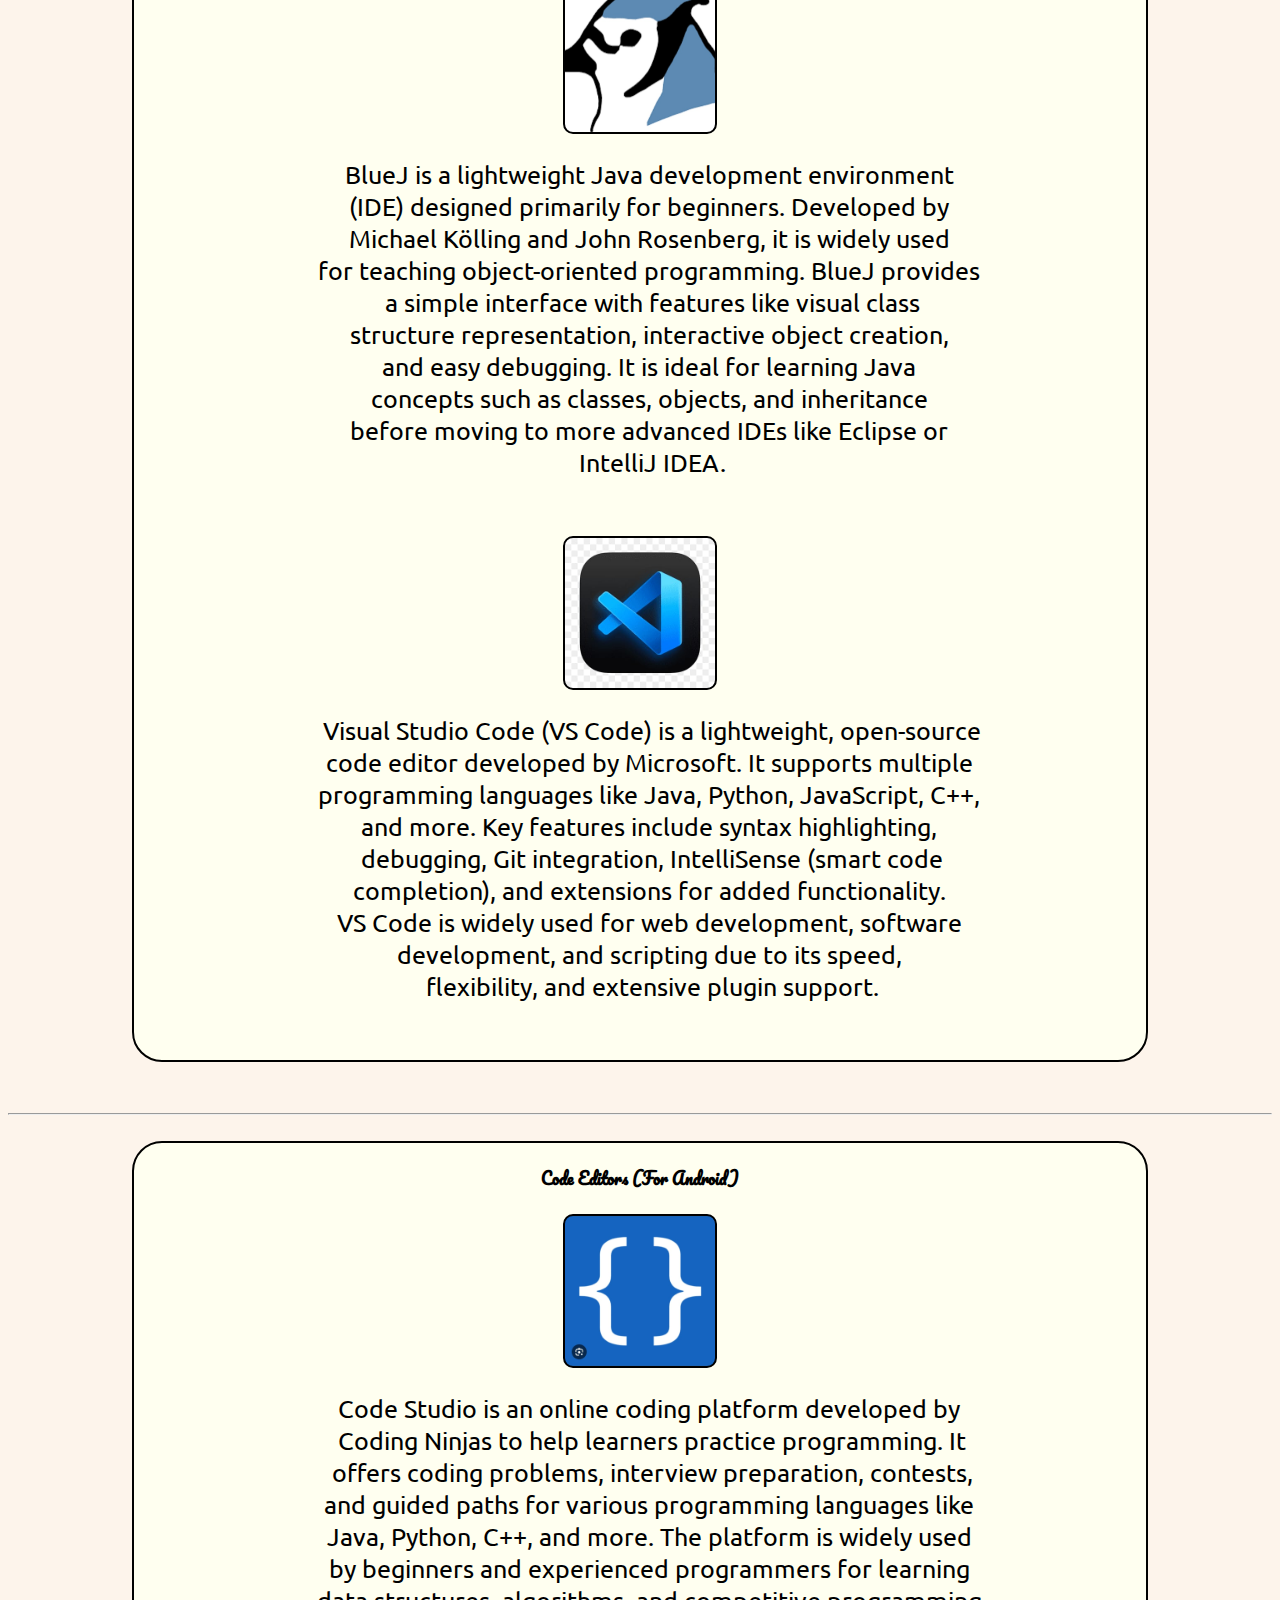
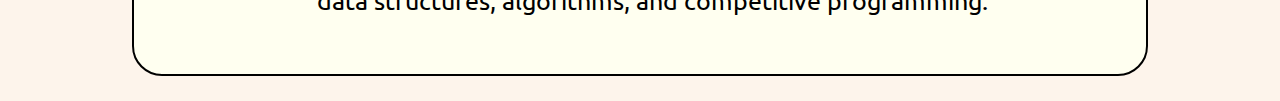
==== commit abb0d907: "Update application.html" ====
--- a/application.html
+++ b/application.html
@@ -58,9 +58,7 @@
     interactions. Widely used worldwide, WhatsApp serves both 
     personal and professional communication needs. To open it, 
     Click Here:     
-    <a href="https://www.whatsapp.com/">
-    <button class="butt" id="def"> Open WhatsApp </button>
-</a>
+    <a href="https://www.whatsapp.com/"> <button class="butt" id="def"> Open WhatsApp </button> </a>
       </pre>
     </section>
   </div>
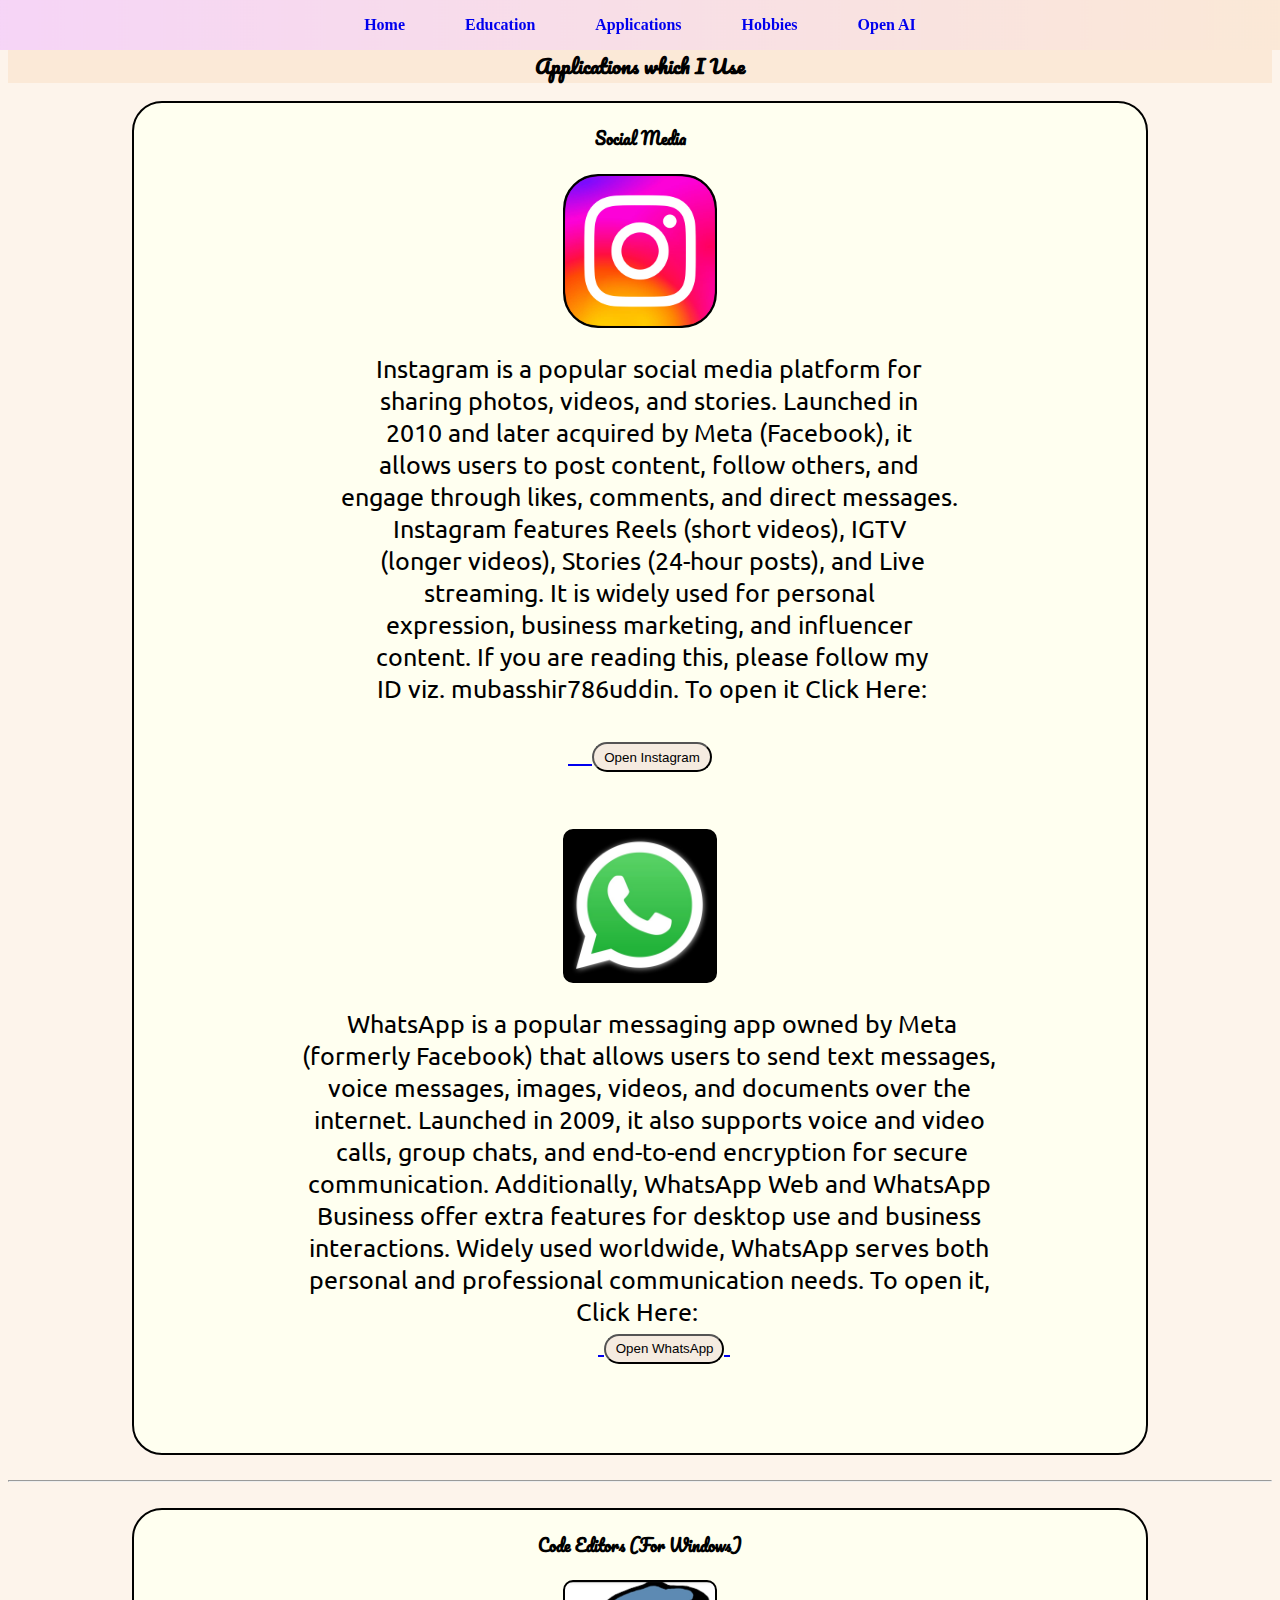
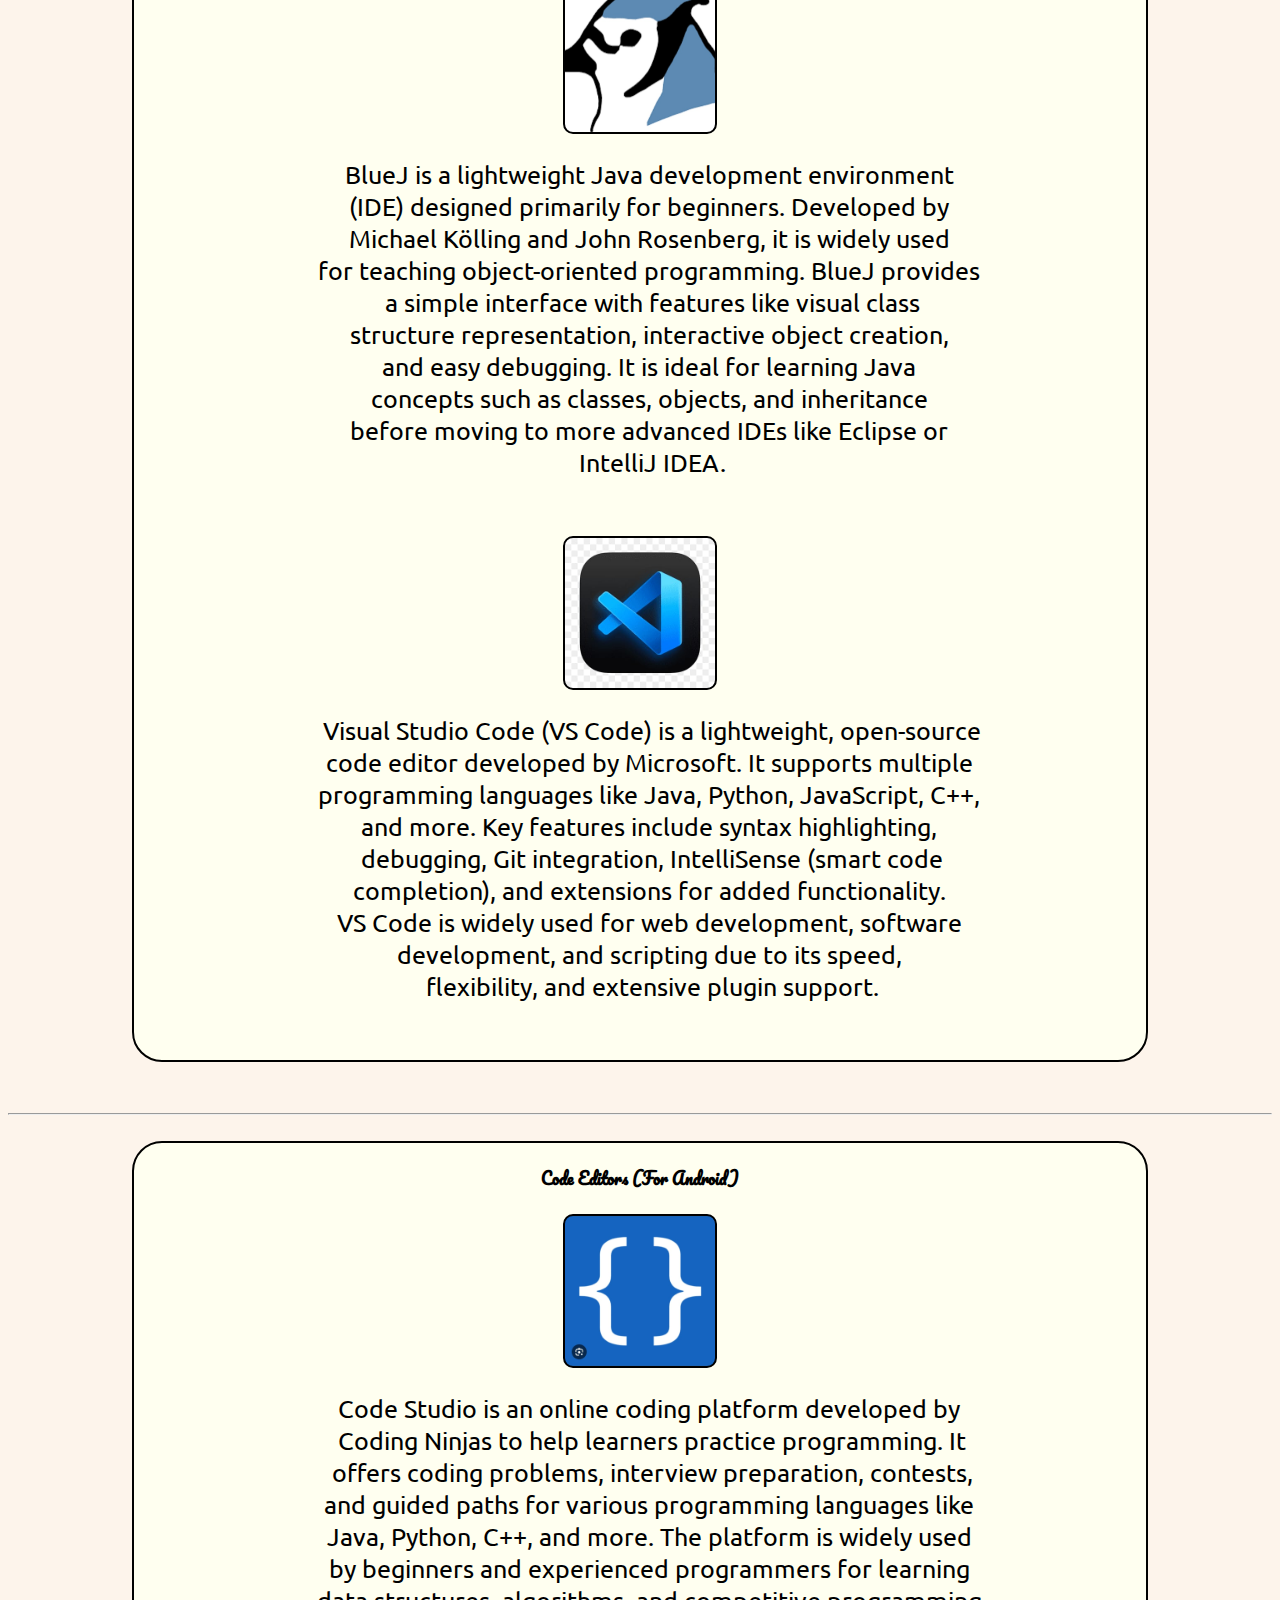
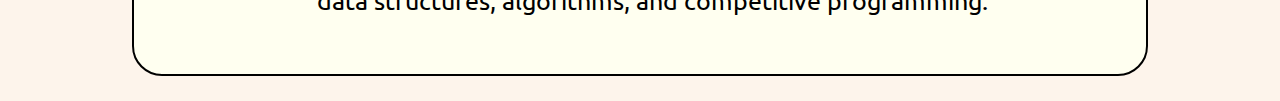
==== commit cb8cb0b3: "Update application.html" ====
--- a/application.html
+++ b/application.html
@@ -4,17 +4,21 @@
   <title>Application</title>
   <link rel="preconnect" href="https://fonts.googleapis.com">
   <link rel="preconnect" href="https://fonts.gstatic.com" crossorigin>
-  <link href="https://fonts.googleapis.com/css2?family=Cookie&family=Corinthia:wght@400;700&family=Engagement&family=Luxurious+Script&family=Pacifico&family=Ubuntu:ital,wght@0,300;0,400;0,500;0,700;1,300;1,400;1,500;1,700&display=swap" rel="stylesheet">
+      <link href="https://fonts.googleapis.com/css2?family=Cookie&family=Corinthia:wght@400;700&family=Engagement&family=Luxurious+Script&family=Pacifico&family=Ubuntu:ital,wght@0,300;0,400;0,500;0,700;1,300;1,400;1,500;1,700&display=swap" rel="stylesheet">
+    
   <link rel="stylesheet" href="styl.css">
 </head>
 <body>
+    <!-- Navbar -->
   <div id="navbar">
-        <a href="index.html">Home</a>
-        <a href="Education.html">Education</a>
+  <a href="index.html">Home</a>
+  <a href="Education.html">Education</a>
         <a href="application.html">Applications</a>
-        <a href="https://chatgpt.com/">Open AI</a>
+      <a href="hobbies.html">Hobbies</a>
+      <a href="https://chatgpt.com/">Open AI</a>
   </div>
-
+  </div>
+<div id="me">
   <header>
     <h2><b>Applications which I Use</b></h2>
   </header>
@@ -38,9 +42,8 @@
     expression, business marketing, and influencer 
     content. If you are reading this, please follow my
     ID viz. mubasshir786uddin. To open it Click Here:
-        <a href="https://www.instagram.com/">
-    <button class="butt" id="abc"> Open Instagram </button>
-</a>
+               <a href="https://www.instagram.com/">
+    <button class="butt" id="abc"> Open Instagram </button></a>
       </pre>
     </section>
     <div class="container2">
@@ -58,7 +61,8 @@
     interactions. Widely used worldwide, WhatsApp serves both 
     personal and professional communication needs. To open it, 
     Click Here:     
-    <a href="https://www.whatsapp.com/"> <button class="butt" id="def"> Open WhatsApp </button> </a>
+        <a href="https://www.whatsapp.com/"> <button class="butt" id="def"> Open WhatsApp </button> </a>
+        
       </pre>
     </section>
   </div>
@@ -121,5 +125,6 @@
     data structures, algorithms, and competitive programming.
     </pre>
   </div>
+</div>
 </body>
 </html>--- a/styl.css
+++ b/styl.css
@@ -182,15 +182,23 @@
     font-family: "Pacifico";
 }
 
-/* Responsive Design */
+/* Medium devices (Tablets: 768px - 1024px) */
 @media (max-width: 1024px) {
-    body { font-size: 16px; }
-}
-
+    body {
+        font-size: 16px;
+    }
+}
+
+/* Small devices (Mobile phones: 480px - 768px) */
 @media (max-width: 768px) {
-    body { font-size: 14px; }
-}
-
+    body {
+        font-size: 14px;
+    }
+}
+
+/* Extra small devices (Very small phones: below 480px) */
 @media (max-width: 480px) {
-    body { font-size: 12px; }
+    body {
+        font-size: 12px;
+    }
 }